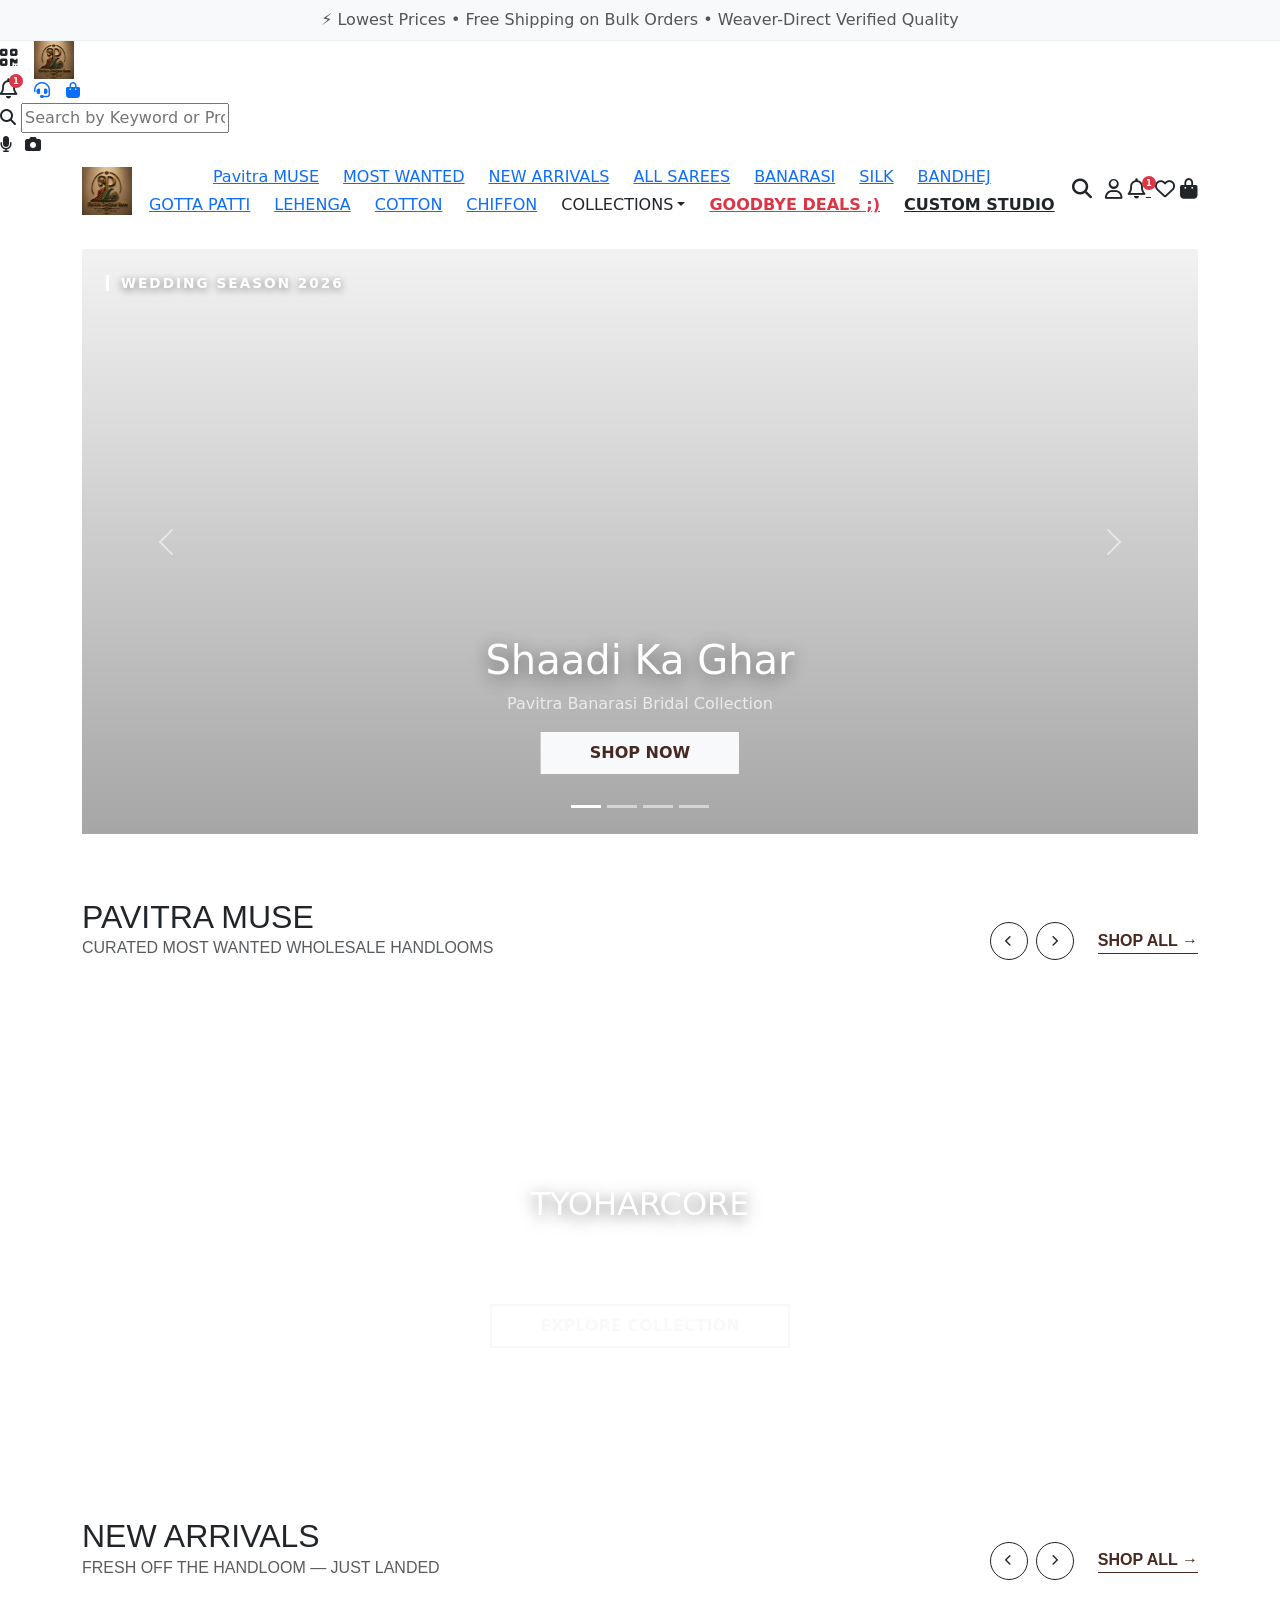
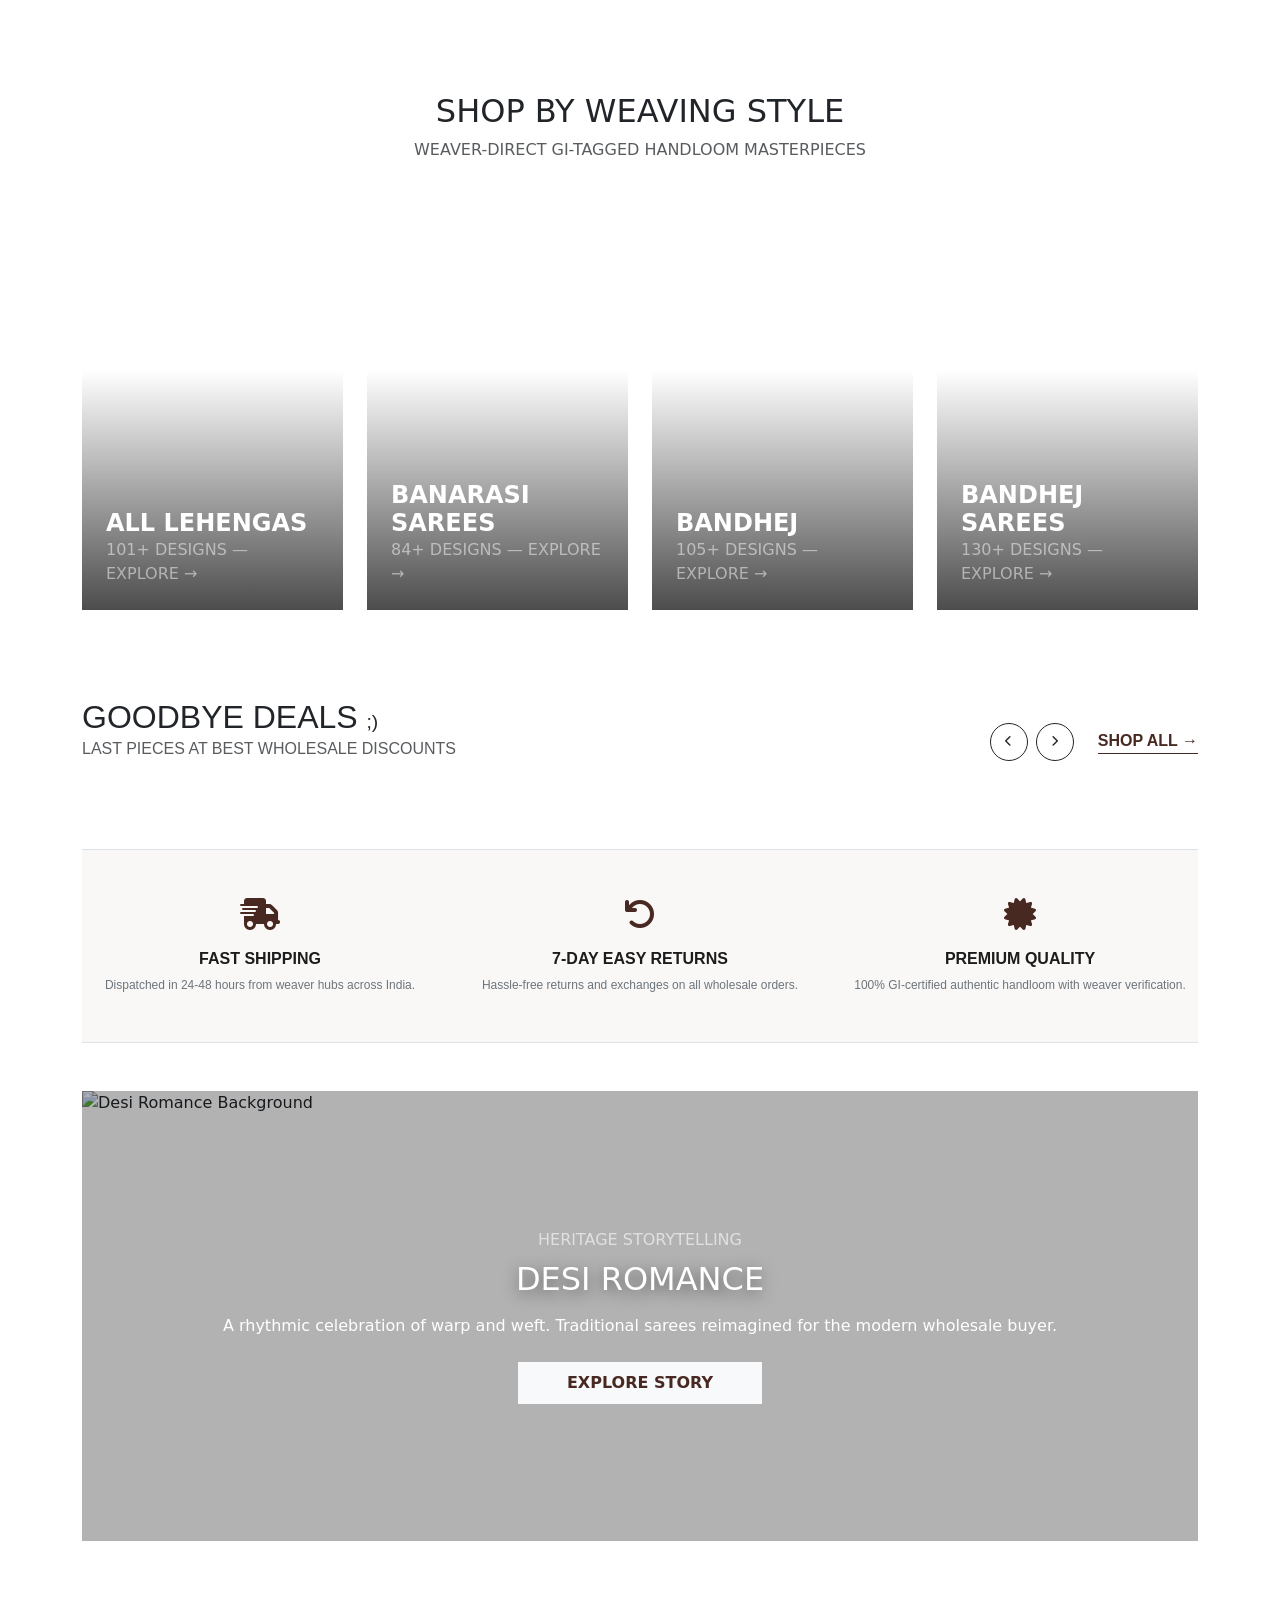
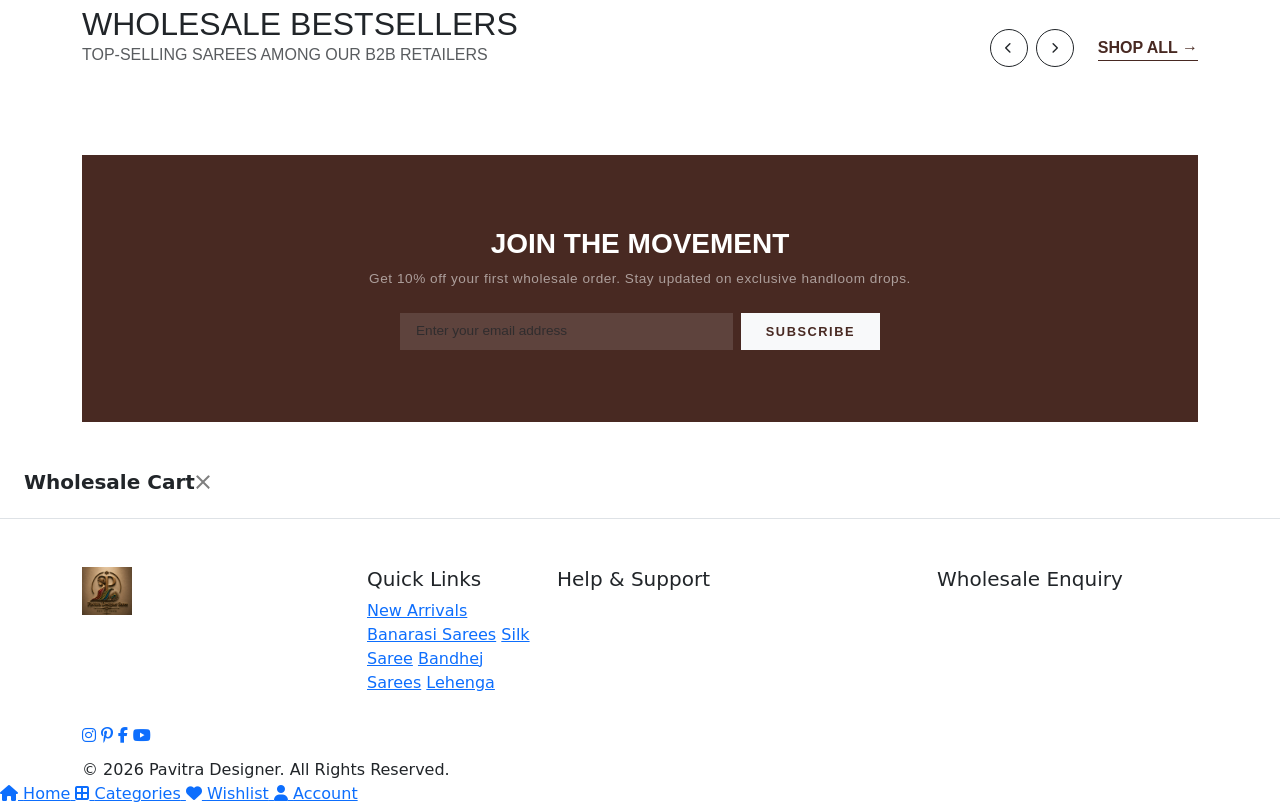
==== pavitra-app/app/src/main/assets/index.html @ 2178ed01 "Sync restored Railway storefront into public web root and APK" ====
﻿<!DOCTYPE html>
<html lang="en">
<head>
    <meta charset="UTF-8">
    <meta name="viewport" content="width=device-width, initial-scale=1.0">
    <meta name="csrf-token" content="e0e5282aa101f6cb3e08f47d769bd9d4eef743bc9e0d7e85fac5c0ce6544f88b">
    <meta name="description" content="Enterprise-grade B2B wholesale marketplace for sellers, retailers, and delivery partners.">
    <meta name="robots" content="index,follow">
    <meta name="theme-color" content="#6B1D1D">
    <link rel="canonical" href="http://pavitra-b2b-app-production.up.railway.app/">
    <meta property="og:title" content="Pavitra Designer Wholesale - Pavitra Style Shop">
    <meta property="og:description" content="Enterprise-grade B2B wholesale marketplace for sellers, retailers, and delivery partners.">
    <meta property="og:type" content="website">
    <meta property="og:site_name" content="Pavitra Designer">
    <meta property="og:url" content="http://pavitra-b2b-app-production.up.railway.app/">
    <title>Pavitra Designer Wholesale - Pavitra Style Shop</title>
    <link href="https://cdn.jsdelivr.net/npm/bootstrap@5.3.3/dist/css/bootstrap.min.css" rel="stylesheet">
    <link rel="stylesheet" href="https://cdnjs.cloudflare.com/ajax/libs/font-awesome/6.5.1/css/all.min.css">
    <link rel="preconnect" href="https://fonts.googleapis.com">
    <link rel="preconnect" href="https://fonts.gstatic.com" crossorigin>
    <link href="https://fonts.googleapis.com/css2?family=Inter:wght@300;400;500;600;700&family=Outfit:wght@400;500;600;700;800&family=Plus+Jakarta+Sans:wght@400;500;600;700;800&display=swap" rel="stylesheet">
    <link rel="stylesheet" href="assets/css/pavitra.css?v=1784531520">
    <link rel="stylesheet" href="assets/css/typography.css?v=1784531520">
    <script src="https://code.jquery.com/jquery-3.7.1.min.js"></script>
    <script src="https://checkout.razorpay.com/v1/checkout.js"></script>
    <script>
        window.__CSRF_TOKEN__ = "e0e5282aa101f6cb3e08f47d769bd9d4eef743bc9e0d7e85fac5c0ce6544f88b";
        $.ajaxSetup({
            headers: { 'X-CSRF-Token': window.__CSRF_TOKEN__ }
        });
    </script>
    <script>
        if (navigator.userAgent.indexOf('PavitraB2B-Android-APK') > -1) {
            document.documentElement.classList.add('android-apk');
        }
    </script>
    <script src="https://cdn.jsdelivr.net/npm/jsqr@1.4.0/dist/jsQR.min.js"></script>
</head>
<body>
    <div class="py-2 hide-on-mobile text-center" style="background-color: #F8F9FA; border-bottom: 1px solid #ECEFF1; color: #555;">
        ⚡ Lowest Prices • Free Shipping on Bulk Orders • Weaver-Direct Verified Quality
    </div>
    <header class="pavitra-mobile-header">
        <div class="mobile-header-top-row">
            <div class="d-flex align-items-center">
                <a class="text-dark me-3" data-bs-toggle="modal" href="#qrScannerModal" role="button" title="Scan Saree QR">
                    <i class="fa-solid fa-qrcode fs-5"></i>
                </a>
                                    <a href="/" class="pavitra-logo" style="margin-right: 10px; text-decoration: none;">
                        <img loading="lazy" src="assets/img/pavitra_logo.png" alt="Pavitra Designer Saree" style="height: 38px; width: auto; display: block;" class="pavitra-logo-img">
                    </a>
                            </div>
            <div class="mobile-header-icons d-flex align-items-center gap-3">
                <a href="javascript:void(0)" class="position-relative text-dark" title="Notifications" data-bs-toggle="modal" data-bs-target="#notificationsModal">
                    <i class="fa-regular fa-bell fs-5"></i>
                    <span class="badge bg-danger rounded-circle position-absolute p-0 style-badge" style="width: 14px; height: 14px; font-size: 0.52rem; top: -5px; right: -5px; line-height: 14px; text-align: center;">1</span>
                </a>
                <a href="/support" title="Support"><i class="fa-solid fa-headset"></i></a>
                <a href="javascript:void(0)" id="cart-trigger-btn-mobile" title="Cart">
                    <i class="fa-solid fa-bag-shopping"></i>
                    <span class="badge bg-danger rounded-circle position-absolute p-1" id="cart-count-badge-mobile" style="display: none; font-size: 0.52rem; top: -5px; right: -5px;">0</span>
                </a>
            </div>
        </div>
        <div class="pavitra-mobile-search">
            <form id="search-form-mobile" method="GET" action="/">
                <i class="fa fa-search pavitra-mobile-search-icon"></i>
                <input type="text" name="search" class="pavitra-mobile-search-input" placeholder="Search by Keyword or Product ID" value="">
                <div class="pavitra-mobile-search-right-icons">
                    <i class="fa-solid fa-microphone voice-search-btn" title="Voice Search" style="cursor:pointer;"></i>
                    <i class="fa-solid fa-camera camera-search-btn ms-2" title="Search by Image" style="cursor:pointer;"></i>
                </div>
            </form>
        </div>
    </header>
    <header class="pavitra-header py-2">
        <div class="container-xl d-flex align-items-center justify-content-between">
            <a href="/" class="pavitra-logo" style="text-decoration: none;">
                <img loading="lazy" src="assets/img/pavitra_logo.png" alt="Pavitra Designer Saree" style="height: 48px; width: auto; display: block;" class="pavitra-logo-img">
            </a>
            <div class="pavitra-desktop-menu d-flex flex-column align-items-center gap-1">
                <div class="menu-row-1 d-flex gap-4">
                    <a href="/?category=Designer+Sarees" class="pavitra-menu-link">Pavitra MUSE</a>
                    <a href="/?sort=price_high" class="pavitra-menu-link">MOST WANTED</a>
                    <a href="/?sort=newest" class="pavitra-menu-link">NEW ARRIVALS</a>
                    <a href="/?all_sarees=true" class="pavitra-menu-link">ALL SAREES</a>
                    <a href="/?category=Banarasi+Sarees" class="pavitra-menu-link">BANARASI</a>
                    <a href="/?category=Silk+Saree" class="pavitra-menu-link">SILK</a>
                    <a href="/?category=Bandhej+Sarees" class="pavitra-menu-link">BANDHEJ</a>
                </div>
                <div class="menu-row-2 d-flex gap-4">
                    <a href="/?category=Gotta+Patti+Sarees" class="pavitra-menu-link">GOTTA PATTI</a>
                    <a href="/?category=Lehenga" class="pavitra-menu-link">LEHENGA</a>
                    <a href="/?category=Cotton+Saree" class="pavitra-menu-link">COTTON</a>
                    <a href="/?category=Chiffon+Saree" class="pavitra-menu-link">CHIFFON</a>
                    <div class="dropdown d-inline-block collections-dropdown">
                        <a href="#" class="dropdown-toggle text-decoration-none text-dark pavitra-menu-link" data-bs-toggle="dropdown" aria-expanded="false">COLLECTIONS</a>
                        <ul class="dropdown-menu mt-2 rounded-0 border text-center" style="min-width: 220px; font-family: 'Plus Jakarta Sans', sans-serif; border-color: #eee !important; box-shadow: 0 10px 30px rgba(0,0,0,0.05);">
                                                            <li><a class="dropdown-item py-2 fw-semibold text-uppercase" href="/?category=All+Lehengas" style="font-size: 0.8rem; color: #482922; letter-spacing: 0.05em;">All Lehengas</a></li>
                                                                <li><a class="dropdown-item py-2 fw-semibold text-uppercase" href="/?category=Banarasi+Sarees" style="font-size: 0.8rem; color: #482922; letter-spacing: 0.05em;">Banarasi Sarees</a></li>
                                                                <li><a class="dropdown-item py-2 fw-semibold text-uppercase" href="/?category=Bandhej" style="font-size: 0.8rem; color: #482922; letter-spacing: 0.05em;">Bandhej</a></li>
                                                                <li><a class="dropdown-item py-2 fw-semibold text-uppercase" href="/?category=Bandhej+Sarees" style="font-size: 0.8rem; color: #482922; letter-spacing: 0.05em;">Bandhej Sarees</a></li>
                                                                <li><a class="dropdown-item py-2 fw-semibold text-uppercase" href="/?category=Bridal+Sarees" style="font-size: 0.8rem; color: #482922; letter-spacing: 0.05em;">Bridal Sarees</a></li>
                                                                <li><a class="dropdown-item py-2 fw-semibold text-uppercase" href="/?category=Chiffon" style="font-size: 0.8rem; color: #482922; letter-spacing: 0.05em;">Chiffon</a></li>
                                                        </ul>
                    </div>
                    <a href="/?sort=price_low" class="text-danger fw-bold pavitra-menu-link" style="color: #dc3545 !important;">GOODBYE DEALS ;)</a>
                    <a href="/customization" class="fw-bold pavitra-menu-link text-uppercase" style="color: var(--premium-gold-dark) !important; border-bottom: 1.5px dashed var(--premium-gold-dark);">Custom Studio</a>
                </div>
            </div>
            <div class="pavitra-nav-items gap-3 align-items-center">
                <a href="javascript:void(0)" class="text-dark me-2" onclick="$('#search-dropdown').toggle()"><i class="fa-solid fa-magnifying-glass fs-5"></i></a>
                                    <a href="/login" class="text-dark"><i class="fa-regular fa-user fs-5"></i></a>
                                <a href="javascript:void(0)" class="position-relative text-dark me-1" title="Notifications" data-bs-toggle="modal" data-bs-target="#notificationsModal">
                    <i class="fa-regular fa-bell fs-5"></i>
                    <span class="badge bg-danger rounded-circle position-absolute p-0" style="width: 14px; height: 14px; font-size: 0.52rem; top: -5px; right: -5px; line-height: 14px; text-align: center;">1</span>
                </a>
                <a href="/wishlist" class="text-dark" title="My Wishlist"><i class="fa-regular fa-heart fs-5"></i></a>
                <button class="bg-transparent border-0 p-0 text-dark position-relative" id="cart-trigger-btn">
                    <i class="fa-solid fa-bag-shopping fs-5"></i>
                    <span class="badge bg-danger rounded-circle position-absolute p-1" id="cart-count-badge" style="display: none; font-size: 0.52rem; top: -5px; right: -5px;">0</span>
                </button>
            </div>
        </div>
        <div class="container-xl py-2" id="search-dropdown" style="display: none; border-top: 1px solid #eee;">
            <form class="pavitra-search-form w-100 max-width-none position-relative" id="search-form" method="GET" action="/">
                <i class="fa fa-search pavitra-search-icon"></i>
                <input type="text" name="search" class="pavitra-search-input" placeholder="Search by Keyword or Product ID..." value="">
                <div class="pavitra-mobile-search-right-icons" style="position: absolute; right: 20px; top: 50%; transform: translateY(-50%); display: flex; align-items: center; gap: 12px; cursor: pointer; color: var(--premium-dark-muted); z-index: 10 !important; pointer-events: auto !important;">
                    <i class="fa-solid fa-microphone voice-search-btn" title="Voice Search"></i>
                    <i class="fa-solid fa-camera camera-search-btn" title="Search by Image"></i>
                </div>
            </form>
        </div>
    </header>
    <main>
        <div class="container-xl py-2 py-md-4">
    <div class="pavitra-category-scroll d-flex d-md-none px-3 mb-2">
        <a href="/" class="category-circle-item active">
                            <div class="category-circle-img d-flex align-items-center justify-content-center text-white fw-bold" style="font-size: 1rem; border: none; background-color: var(--pavitra-pink) !important;">All</div>
                        <div class="category-circle-title">All Sarees</div>
        </a>
                <a href="/?category=All+Lehengas" class="category-circle-item ">
            <img src="uploads/products/Banner2.png" class="category-circle-img" alt="All Lehengas" style="width: 60px; height: 60px; border-radius: 50%; object-fit: cover; border: 1px solid #ECEFF1; display: block; margin: 0 auto;">
            <div class="category-circle-title mt-1" style="font-size: 0.75rem; text-align: center; color: #333; font-weight: 600;">All</div>
        </a>
                <a href="/?category=Banarasi+Sarees" class="category-circle-item ">
            <img src="uploads/products/Banner1.png" class="category-circle-img" alt="Banarasi Sarees" style="width: 60px; height: 60px; border-radius: 50%; object-fit: cover; border: 1px solid #ECEFF1; display: block; margin: 0 auto;">
            <div class="category-circle-title mt-1" style="font-size: 0.75rem; text-align: center; color: #333; font-weight: 600;">Banarasi</div>
        </a>
                <a href="/?category=Bandhej" class="category-circle-item ">
            <img src="uploads/products/Banner3.png" class="category-circle-img" alt="Bandhej" style="width: 60px; height: 60px; border-radius: 50%; object-fit: cover; border: 1px solid #ECEFF1; display: block; margin: 0 auto;">
            <div class="category-circle-title mt-1" style="font-size: 0.75rem; text-align: center; color: #333; font-weight: 600;">Bandhej</div>
        </a>
                <a href="/?category=Bandhej+Sarees" class="category-circle-item ">
            <img src="uploads/products/Banner11.png" class="category-circle-img" alt="Bandhej Sarees" style="width: 60px; height: 60px; border-radius: 50%; object-fit: cover; border: 1px solid #ECEFF1; display: block; margin: 0 auto;">
            <div class="category-circle-title mt-1" style="font-size: 0.75rem; text-align: center; color: #333; font-weight: 600;">Bandhej</div>
        </a>
                <a href="/?category=Bridal+Sarees" class="category-circle-item ">
            <img src="/kanjeevaram_1782883481838.png" class="category-circle-img" alt="Bridal Sarees" style="width: 60px; height: 60px; border-radius: 50%; object-fit: cover; border: 1px solid #ECEFF1; display: block; margin: 0 auto;">
            <div class="category-circle-title mt-1" style="font-size: 0.75rem; text-align: center; color: #333; font-weight: 600;">Bridal</div>
        </a>
                <a href="/?category=Chiffon" class="category-circle-item ">
            <img src="/banarasi_1782883519429.png" class="category-circle-img" alt="Chiffon" style="width: 60px; height: 60px; border-radius: 50%; object-fit: cover; border: 1px solid #ECEFF1; display: block; margin: 0 auto;">
            <div class="category-circle-title mt-1" style="font-size: 0.75rem; text-align: center; color: #333; font-weight: 600;">Chiffon</div>
        </a>
                <a href="/?category=Chiffon+Sarees" class="category-circle-item ">
            <img src="/patola_1782883499288.png" class="category-circle-img" alt="Chiffon Sarees" style="width: 60px; height: 60px; border-radius: 50%; object-fit: cover; border: 1px solid #ECEFF1; display: block; margin: 0 auto;">
            <div class="category-circle-title mt-1" style="font-size: 0.75rem; text-align: center; color: #333; font-weight: 600;">Chiffon</div>
        </a>
                <a href="/?category=Chunri" class="category-circle-item ">
            <img src="/tissue_1782883588057.png" class="category-circle-img" alt="Chunri" style="width: 60px; height: 60px; border-radius: 50%; object-fit: cover; border: 1px solid #ECEFF1; display: block; margin: 0 auto;">
            <div class="category-circle-title mt-1" style="font-size: 0.75rem; text-align: center; color: #333; font-weight: 600;">Chunri</div>
        </a>
            </div>
        <div id="heroCarousel" class="carousel slide carousel-fade mb-0" data-bs-ride="carousel" data-bs-interval="5000">
        <div class="carousel-indicators">
            <button type="button" data-bs-target="#heroCarousel" data-bs-slide-to="0" class="active"></button>
            <button type="button" data-bs-target="#heroCarousel" data-bs-slide-to="1"></button>
            <button type="button" data-bs-target="#heroCarousel" data-bs-slide-to="2"></button>
            <button type="button" data-bs-target="#heroCarousel" data-bs-slide-to="3"></button>
        </div>
        <div class="carousel-inner">
            <div class="carousel-item active">
                <div class="w-100 position-relative" style="background-image: linear-gradient(rgba(0,0,0,0.05), rgba(0,0,0,0.35)), url('/saree-banner1.png'); height: 65vh; min-height: 420px; max-height: 650px; background-size: cover; background-position: center;">
                    <div class="position-absolute start-0 top-0 p-4 text-white text-uppercase d-none d-md-block" style="font-size: 0.85rem; font-weight: 700; letter-spacing: 0.15em; text-shadow: 0 2px 8px rgba(0,0,0,0.5);">
                        <span style="border-left: 3px solid #FFF; padding-left: 12px;">Wedding Season 2026</span>
                    </div>
                    <div class="position-absolute start-50 translate-middle-x text-center text-white" style="bottom: 60px; width: 90%;">
                        <h1 class="mb-2 pavitra-hero-title" style="text-shadow: 0 4px 20px rgba(0,0,0,0.6); color: #FFF !important;">Shaadi Ka Ghar</h1>
                        <p class="mb-3 pavitra-hero-subtitle" style="color: rgba(255,255,255,0.7);">Pavitra Banarasi Bridal Collection</p>
                        <a href="/?category=Banarasi+Sarees" class="btn btn-light rounded-0 px-5 py-2 text-uppercase fw-bold pavitra-hero-cta" style="color: #482922;">Shop Now</a>
                    </div>
                </div>
            </div>
            <div class="carousel-item">
                <div class="w-100 position-relative" style="background-image: linear-gradient(rgba(0,0,0,0.05), rgba(0,0,0,0.35)), url('/saree-banner3.png'); height: 65vh; min-height: 420px; max-height: 650px; background-size: cover; background-position: center;">
                    <div class="position-absolute start-0 top-0 p-4 text-white text-uppercase d-none d-md-block" style="font-size: 0.85rem; font-weight: 700; letter-spacing: 0.15em; text-shadow: 0 2px 8px rgba(0,0,0,0.5);">
                        <span style="border-left: 3px solid #FFF; padding-left: 12px;">Handloomed Zari Heritage</span>
                    </div>
                    <div class="position-absolute start-50 translate-middle-x text-center text-white" style="bottom: 60px; width: 90%;">
                        <h1 class="mb-2 pavitra-hero-title" style="text-shadow: 0 4px 20px rgba(0,0,0,0.6); color: #FFF !important;">Royal Silk</h1>
                        <p class="mb-3 pavitra-hero-subtitle" style="color: rgba(255,255,255,0.7);">Wholesale Silk Weaves</p>
                        <a href="/?category=Silk+Sarees" class="btn btn-light rounded-0 px-5 py-2 text-uppercase fw-bold pavitra-hero-cta" style="color: #482922;">Shop Now</a>
                    </div>
                </div>
            </div>
            <div class="carousel-item">
                <div class="w-100 position-relative" style="background-image: linear-gradient(rgba(0,0,0,0.05), rgba(0,0,0,0.35)), url('/saree-banner2.png'); height: 65vh; min-height: 420px; max-height: 650px; background-size: cover; background-position: center;">
                    <div class="position-absolute start-0 top-0 p-4 text-white text-uppercase d-none d-md-block" style="font-size: 0.85rem; font-weight: 700; letter-spacing: 0.15em; text-shadow: 0 2px 8px rgba(0,0,0,0.5);">
                        <span style="border-left: 3px solid #FFF; padding-left: 12px;">Double Ikat Masterpiece</span>
                    </div>
                    <div class="position-absolute start-50 translate-middle-x text-center text-white" style="bottom: 60px; width: 90%;">
                        <h1 class="mb-2 pavitra-hero-title" style="text-shadow: 0 4px 20px rgba(0,0,0,0.6); color: #FFF !important;">Bandhej & Leheriya</h1>
                        <p class="mb-3 pavitra-hero-subtitle" style="color: rgba(255,255,255,0.7);">Traditional Handloom Craft</p>
                        <a href="/?category=Bandhej+Sarees" class="btn btn-light rounded-0 px-5 py-2 text-uppercase fw-bold pavitra-hero-cta" style="color: #482922;">Shop Now</a>
                    </div>
                </div>
            </div>
            <div class="carousel-item">
                <div class="w-100 position-relative" style="background-image: linear-gradient(rgba(0,0,0,0.05), rgba(0,0,0,0.35)), url('/saree-banner4.png'); height: 65vh; min-height: 420px; max-height: 650px; background-size: cover; background-position: center;">
                    <div class="position-absolute start-0 top-0 p-4 text-white text-uppercase d-none d-md-block" style="font-size: 0.85rem; font-weight: 700; letter-spacing: 0.15em; text-shadow: 0 2px 8px rgba(0,0,0,0.5);">
                        <span style="border-left: 3px solid #FFF; padding-left: 12px;">Sheer Elegance</span>
                    </div>
                    <div class="position-absolute start-50 translate-middle-x text-center text-white" style="bottom: 60px; width: 90%;">
                        <h1 class="mb-2 pavitra-hero-title" style="text-shadow: 0 4px 20px rgba(0,0,0,0.6); color: #FFF !important;">Organza & Tissue</h1>
                        <p class="mb-3 pavitra-hero-subtitle" style="color: rgba(255,255,255,0.7);">Lightweight Premium Drapes</p>
                        <a href="/?category=Organza+Sarees" class="btn btn-light rounded-0 px-5 py-2 text-uppercase fw-bold pavitra-hero-cta" style="color: #482922;">Shop Now</a>
                    </div>
                </div>
            </div>
        </div>
        <button class="carousel-control-prev" type="button" data-bs-target="#heroCarousel" data-bs-slide="prev">
            <span class="carousel-control-prev-icon" aria-hidden="true"></span>
        </button>
        <button class="carousel-control-next" type="button" data-bs-target="#heroCarousel" data-bs-slide="next">
            <span class="carousel-control-next-icon" aria-hidden="true"></span>
        </button>
    </div>
    <div class="carousel-section-wrapper position-relative my-5 py-3" style="font-family: 'Nunito', sans-serif;">
        <div class="d-flex justify-content-between align-items-end mb-4">
            <div>
                <h2 class="text-uppercase fw-normal mb-0 pavitra-section-title">Pavitra Muse</h2>
                <p class="text-muted text-uppercase mb-0 pavitra-section-subtitle">Curated Most Wanted Wholesale Handlooms</p>
            </div>
            <div class="d-flex align-items-center gap-2">
                <div class="d-none d-md-flex gap-2">
                    <button class="btn btn-outline-dark rounded-circle pavitra-carousel-prev" style="width: 38px; height: 38px; padding: 0; display: inline-flex; align-items: center; justify-content: center; border-width: 1.5px;"><i class="fa fa-chevron-left" style="font-size: 0.7rem;"></i></button>
                    <button class="btn btn-outline-dark rounded-circle pavitra-carousel-next" style="width: 38px; height: 38px; padding: 0; display: inline-flex; align-items: center; justify-content: center; border-width: 1.5px;"><i class="fa fa-chevron-right" style="font-size: 0.7rem;"></i></button>
                </div>
                <a href="/?sort=price_high" class="text-decoration-none text-uppercase fw-bold ms-3 pavitra-section-link" style="color: #482922; border-bottom: 1px solid #482922;">Shop All →</a>
            </div>
        </div>
        <div class="pavitra-carousel-container">
                    </div>
    </div>
    <div class="w-100 my-5 pavitra-parallax-container" style="height: 45vh; min-height: 320px; max-height: 480px;">
        <div class="pavitra-parallax-bg" style="background-image: linear-gradient(rgba(0,0,0,0.35), rgba(0,0,0,0.45)), url('/shaadi-banner.png');"></div>
        <div class="w-100 h-100 d-flex flex-column align-items-center justify-content-center text-center text-white p-4" style="position: relative; z-index: 2;">
            <p class="text-uppercase mb-2 pavitra-hero-subtitle" style="color: rgba(255,255,255,0.6);">Wholesale Wedding Collection</p>
            <h2 class="text-uppercase mb-3 pavitra-hero-title" style="text-shadow: 0 4px 15px rgba(0,0,0,0.5); color: #FFF !important;">Tyoharcore</h2>
            <p class="mb-4" style="font-size: 0.85rem; color: rgba(255,255,255,0.7); max-width: 500px;">Festive silks handpicked for the bridal season. Bulk orders with exclusive wholesale margins.</p>
            <a href="/?category=Bridal+Sarees" class="btn btn-outline-light rounded-0 px-5 py-2 text-uppercase fw-bold pavitra-hero-cta" style="border-width: 2px;">Explore Collection</a>
        </div>
    </div>
    <div class="carousel-section-wrapper position-relative my-5 py-3" style="font-family: 'Nunito', sans-serif;">
        <div class="d-flex justify-content-between align-items-end mb-4">
            <div>
                <h2 class="text-uppercase fw-normal mb-0 pavitra-section-title">New Arrivals</h2>
                <p class="text-muted text-uppercase mb-0 pavitra-section-subtitle">Fresh Off the Handloom — Just Landed</p>
            </div>
            <div class="d-flex align-items-center gap-2">
                <div class="d-none d-md-flex gap-2">
                    <button class="btn btn-outline-dark rounded-circle pavitra-carousel-prev" style="width: 38px; height: 38px; padding: 0; display: inline-flex; align-items: center; justify-content: center; border-width: 1.5px;"><i class="fa fa-chevron-left" style="font-size: 0.7rem;"></i></button>
                    <button class="btn btn-outline-dark rounded-circle pavitra-carousel-next" style="width: 38px; height: 38px; padding: 0; display: inline-flex; align-items: center; justify-content: center; border-width: 1.5px;"><i class="fa fa-chevron-right" style="font-size: 0.7rem;"></i></button>
                </div>
                <a href="/?all_sarees=true" class="text-decoration-none text-uppercase fw-bold ms-3 pavitra-section-link" style="color: #482922; border-bottom: 1px solid #482922;">Shop All →</a>
            </div>
        </div>
        <div class="pavitra-carousel-container">
                    </div>
    </div>
    <div class="my-5 py-4" id="home-categories-grid">
        <div class="text-center mb-5">
            <h2 class="text-uppercase fw-normal pavitra-section-title">Shop by Weaving Style</h2>
            <p class="text-muted text-uppercase mb-0 pavitra-section-subtitle">Weaver-Direct GI-Tagged Handloom Masterpieces</p>
        </div>
        <div class="row g-3 g-md-4 justify-content-center">
                        <div class="col-6 col-md-3">
                <a href="/?category=All+Lehengas" class="pavitra-cat-block position-relative d-block overflow-hidden" style="height: 400px; text-decoration: none;">
                    <div class="pavitra-cat-img w-100 h-100" style="background-image: url('/kanjeevaram.png'); background-size: cover; background-position: center; transition: transform 0.6s cubic-bezier(0.16, 1, 0.3, 1);"></div>
                    <div class="pavitra-cat-overlay position-absolute d-flex flex-column justify-content-end p-4 text-white" style="background: linear-gradient(transparent 40%, rgba(0,0,0,0.7)); top: 0; left: 0; right: 0; bottom: 0;">
                        <h4 class="fw-bold text-uppercase mb-0 pavitra-section-title" style="color: #FFF !important;">All Lehengas</h4>
                        <span class="text-white-50 text-uppercase pavitra-section-subtitle" style="color: rgba(255,255,255,0.5) !important;">101+ designs — Explore →</span>
                    </div>
                </a>
            </div>
                        <div class="col-6 col-md-3">
                <a href="/?category=Banarasi+Sarees" class="pavitra-cat-block position-relative d-block overflow-hidden" style="height: 400px; text-decoration: none;">
                    <div class="pavitra-cat-img w-100 h-100" style="background-image: url('/banarasi.png'); background-size: cover; background-position: center; transition: transform 0.6s cubic-bezier(0.16, 1, 0.3, 1);"></div>
                    <div class="pavitra-cat-overlay position-absolute d-flex flex-column justify-content-end p-4 text-white" style="background: linear-gradient(transparent 40%, rgba(0,0,0,0.7)); top: 0; left: 0; right: 0; bottom: 0;">
                        <h4 class="fw-bold text-uppercase mb-0 pavitra-section-title" style="color: #FFF !important;">Banarasi Sarees</h4>
                        <span class="text-white-50 text-uppercase pavitra-section-subtitle" style="color: rgba(255,255,255,0.5) !important;">84+ designs — Explore →</span>
                    </div>
                </a>
            </div>
                        <div class="col-6 col-md-3">
                <a href="/?category=Bandhej" class="pavitra-cat-block position-relative d-block overflow-hidden" style="height: 400px; text-decoration: none;">
                    <div class="pavitra-cat-img w-100 h-100" style="background-image: url('/patola.png'); background-size: cover; background-position: center; transition: transform 0.6s cubic-bezier(0.16, 1, 0.3, 1);"></div>
                    <div class="pavitra-cat-overlay position-absolute d-flex flex-column justify-content-end p-4 text-white" style="background: linear-gradient(transparent 40%, rgba(0,0,0,0.7)); top: 0; left: 0; right: 0; bottom: 0;">
                        <h4 class="fw-bold text-uppercase mb-0 pavitra-section-title" style="color: #FFF !important;">Bandhej</h4>
                        <span class="text-white-50 text-uppercase pavitra-section-subtitle" style="color: rgba(255,255,255,0.5) !important;">105+ designs — Explore →</span>
                    </div>
                </a>
            </div>
                        <div class="col-6 col-md-3">
                <a href="/?category=Bandhej+Sarees" class="pavitra-cat-block position-relative d-block overflow-hidden" style="height: 400px; text-decoration: none;">
                    <div class="pavitra-cat-img w-100 h-100" style="background-image: url('/tissue.png'); background-size: cover; background-position: center; transition: transform 0.6s cubic-bezier(0.16, 1, 0.3, 1);"></div>
                    <div class="pavitra-cat-overlay position-absolute d-flex flex-column justify-content-end p-4 text-white" style="background: linear-gradient(transparent 40%, rgba(0,0,0,0.7)); top: 0; left: 0; right: 0; bottom: 0;">
                        <h4 class="fw-bold text-uppercase mb-0 pavitra-section-title" style="color: #FFF !important;">Bandhej Sarees</h4>
                        <span class="text-white-50 text-uppercase pavitra-section-subtitle" style="color: rgba(255,255,255,0.5) !important;">130+ designs — Explore →</span>
                    </div>
                </a>
            </div>
                    </div>
    </div>
    <div class="carousel-section-wrapper position-relative my-5 py-3" style="font-family: 'Nunito', sans-serif;">
        <div class="d-flex justify-content-between align-items-end mb-4">
            <div>
                <h2 class="text-uppercase fw-normal mb-0 pavitra-section-title">Goodbye Deals <span style="font-size: 1.2rem;">;)</span></h2>
                <p class="text-muted text-uppercase mb-0 pavitra-section-subtitle">Last Pieces at Best Wholesale Discounts</p>
            </div>
            <div class="d-flex align-items-center gap-2">
                <div class="d-none d-md-flex gap-2">
                    <button class="btn btn-outline-dark rounded-circle pavitra-carousel-prev" style="width: 38px; height: 38px; padding: 0; display: inline-flex; align-items: center; justify-content: center; border-width: 1.5px;"><i class="fa fa-chevron-left" style="font-size: 0.7rem;"></i></button>
                    <button class="btn btn-outline-dark rounded-circle pavitra-carousel-next" style="width: 38px; height: 38px; padding: 0; display: inline-flex; align-items: center; justify-content: center; border-width: 1.5px;"><i class="fa fa-chevron-right" style="font-size: 0.7rem;"></i></button>
                </div>
                <a href="/?sort=price_low" class="text-decoration-none text-uppercase fw-bold ms-3 pavitra-section-link" style="color: #482922; border-bottom: 1px solid #482922;">Shop All →</a>
            </div>
        </div>
        <div class="pavitra-carousel-container">
                    </div>
    </div>
    <div class="my-5 py-5 border-top border-bottom" style="background-color: #FAF8F6; font-family: 'Nunito', sans-serif;">
        <div class="row g-4 text-center">
            <div class="col-4">
                <div class="mb-3"><i class="fa-solid fa-truck-fast" style="font-size: 2rem; color: #482922;"></i></div>
                <h6 class="fw-bold text-uppercase pavitra-section-subtitle" style="color: #1c1c1c;">Fast Shipping</h6>
                <p class="text-secondary mb-0 px-2" style="font-size: 0.75rem;">Dispatched in 24-48 hours from weaver hubs across India.</p>
            </div>
            <div class="col-4">
                <div class="mb-3"><i class="fa-solid fa-arrow-rotate-left" style="font-size: 2rem; color: #482922;"></i></div>
                <h6 class="fw-bold text-uppercase pavitra-section-subtitle" style="color: #1c1c1c;">7-Day Easy Returns</h6>
                <p class="text-secondary mb-0 px-2" style="font-size: 0.75rem;">Hassle-free returns and exchanges on all wholesale orders.</p>
            </div>
            <div class="col-4">
                <div class="mb-3"><i class="fa-solid fa-certificate" style="font-size: 2rem; color: #482922;"></i></div>
                <h6 class="fw-bold text-uppercase pavitra-section-subtitle" style="color: #1c1c1c;">Premium Quality</h6>
                <p class="text-secondary mb-0 px-2" style="font-size: 0.75rem;">100% GI-certified authentic handloom with weaver verification.</p>
            </div>
        </div>
    </div>
    <div class="my-5">
        <section class="pavitra-video-banner position-relative overflow-hidden w-100" style="min-height: 450px;">
            <img src="/uploads/products/desi-romance-bg.jpg" class="position-absolute top-0 start-0 w-100 h-100" style="object-fit: cover;" alt="Desi Romance Background">
            <div class="pavitra-video-overlay" style="background: rgba(0,0,0,0.3); position: absolute; inset: 0;"></div>
            <div class="pavitra-video-content position-absolute d-flex flex-column justify-content-center align-items-center text-center text-white p-4" style="inset: 0; z-index: 2;">
                <p class="text-uppercase mb-2 pavitra-hero-subtitle" style="color: rgba(255,255,255,0.6);">Heritage Storytelling</p>
                <h2 class="text-uppercase mb-3 pavitra-hero-title" style="text-shadow: 0 4px 15px rgba(0,0,0,0.5); color: #FFF !important;">Desi Romance</h2>
                <p class="mb-4 pavitra-video-copy">A rhythmic celebration of warp and weft. Traditional sarees reimagined for the modern wholesale buyer.</p>
                <a href="/?category=Organza+Sarees" class="btn btn-light rounded-0 px-5 py-2 text-uppercase fw-bold pavitra-hero-cta" style="color: #482922;">Explore Story</a>
            </div>
        </section>
    </div>
    <div class="carousel-section-wrapper position-relative my-5 py-3" style="font-family: 'Nunito', sans-serif;">
        <div class="d-flex justify-content-between align-items-end mb-4">
            <div>
                <h2 class="text-uppercase fw-normal mb-0 pavitra-section-title">Wholesale Bestsellers</h2>
                <p class="text-muted text-uppercase mb-0 pavitra-section-subtitle">Top-Selling Sarees Among Our B2B Retailers</p>
            </div>
            <div class="d-flex align-items-center gap-2">
                <div class="d-none d-md-flex gap-2">
                    <button class="btn btn-outline-dark rounded-circle pavitra-carousel-prev" style="width: 38px; height: 38px; padding: 0; display: inline-flex; align-items: center; justify-content: center; border-width: 1.5px;"><i class="fa fa-chevron-left" style="font-size: 0.7rem;"></i></button>
                    <button class="btn btn-outline-dark rounded-circle pavitra-carousel-next" style="width: 38px; height: 38px; padding: 0; display: inline-flex; align-items: center; justify-content: center; border-width: 1.5px;"><i class="fa fa-chevron-right" style="font-size: 0.7rem;"></i></button>
                </div>
                <a href="/?all_sarees=true" class="text-decoration-none text-uppercase fw-bold ms-3 pavitra-section-link" style="color: #482922; border-bottom: 1px solid #482922;">Shop All →</a>
            </div>
        </div>
        <div class="pavitra-carousel-container">
                    </div>
    </div>
    <div class="w-100 py-5 mt-5" style="background-color: #482922; font-family: 'Nunito', sans-serif;">
        <div class="container text-center py-4">
            <h3 class="text-uppercase fw-bold mb-2 pavitra-section-title" style="color: #FFF !important;">Join the Movement</h3>
            <p class="mb-4" style="font-size: 0.85rem; letter-spacing: 0.04em; color: rgba(255,255,255,0.55);">Get 10% off your first wholesale order. Stay updated on exclusive handloom drops.</p>
            <form class="d-flex justify-content-center gap-2 mx-auto" style="max-width: 480px;" onsubmit="event.preventDefault(); showToast('Subscribed successfully! 🎉'); $(this).find('input').val('');">
                <input type="email" class="form-control rounded-0 border-0 py-2 px-3 pavitra-newsletter-input" placeholder="Enter your email address" required style="font-size: 0.85rem; background: rgba(255,255,255,0.12); color: #FFF !important;">
                <button type="submit" class="btn btn-light rounded-0 px-4 text-uppercase fw-bold" style="font-size: 0.8rem; letter-spacing: 0.12em; color: #482922; white-space: nowrap;">Subscribe</button>
            </form>
        </div>
    </div>
    </div>
<script>
$(document).ready(function() {
    $('.pavitra-carousel-prev').on('click', function() {
        const c = $(this).closest('.carousel-section-wrapper').find('.pavitra-carousel-container');
        c.animate({ scrollLeft: c.scrollLeft() - 320 }, 300);
    });
    $('.pavitra-carousel-next').on('click', function() {
        const c = $(this).closest('.carousel-section-wrapper').find('.pavitra-carousel-container');
        c.animate({ scrollLeft: c.scrollLeft() + 320 }, 300);
    });
    $('#sort-selector').on('change', function() {
        const val = $(this).val();
        const u = new URLSearchParams(window.location.search);
        val ? u.set('sort', val) : u.delete('sort');
        window.location.search = u.toString();
    });
    $(document).on('click', '.product-card-trigger', function(e) {
        if ($(e.target).closest('.wishlist-heart-btn, .pavitra-quick-add-btn').length > 0) return;
        const productId = $(this).attr('data-id');
        if (productId) {
            window.location.href = '/product/' + productId;
        }
    });
    $(document).on('click', '.pavitra-quick-add-btn', function(e) {
        e.stopPropagation();
        const btn = $(this);
        const variantId = btn.attr('data-variant-id');
        btn.prop('disabled', true).html('<i class="fa fa-spinner fa-spin"></i>');
        $.ajax({
            url: '/cart/add',
            method: 'POST',
            contentType: 'application/json',
            data: JSON.stringify({ variant_id: variantId, quantity: 1 }),
            dataType: 'json',
            success: function() {
                btn.prop('disabled', false).html('+ Quick Add');
                showToast('Product added to bag successfully! 🛍️');
                if (typeof window.updateCartCount === 'function') {
                    window.updateCartCount();
                } else {
                    location.reload();
                }
            },
            error: function(xhr) {
                btn.prop('disabled', false).html('+ Quick Add');
                window.showToast(xhr.responseJSON ? xhr.responseJSON.error : 'Failed to add to bag');
            }
        });
    });
    $('#refinement-filters-btn').on('click', function() { $('#filtersModal').modal('show'); });
    const u = new URLSearchParams(window.location.search);
    if (u.has('category') || u.has('sort') || u.has('search') || u.has('min_price') || u.has('all_sarees')) {
        setTimeout(function() {
            const t = $('#product-feed-section');
            if (t.length) { $('html, body').animate({ scrollTop: t.offset().top - 120 }, 600); }
        }, 200);
    }
    if ('IntersectionObserver' in window) {
        const sectionObserver = new IntersectionObserver((entries) => {
            entries.forEach(entry => {
                if (entry.isIntersecting) {
                    entry.target.classList.add('in-view');
                    sectionObserver.unobserve(entry.target);
                }
            });
        }, { threshold: 0.1, rootMargin: '0px 0px -50px 0px' });
        document.querySelectorAll('.carousel-section-wrapper, #home-categories-grid, .pavitra-footer').forEach(el => {
            el.classList.add('pavitra-anim-section');
            sectionObserver.observe(el);
        });
        const cardObserver = new IntersectionObserver((entries) => {
            entries.forEach(entry => {
                if (entry.isIntersecting) {
                    $(entry.target).addClass('visible');
                    cardObserver.unobserve(entry.target);
                }
            });
        }, { threshold: 0.05 });
        document.querySelectorAll('.pavitra-product-card.minimal').forEach(el => cardObserver.observe(el));
        const tileObserver = new IntersectionObserver((entries) => {
            entries.forEach((entry, i) => {
                if (entry.isIntersecting) {
                    setTimeout(() => {
                        entry.target.style.opacity = '1';
                        entry.target.style.transform = 'translateY(0)';
                    }, i * 120);
                    tileObserver.unobserve(entry.target);
                }
            });
        }, { threshold: 0.15 });
        document.querySelectorAll('.pavitra-cat-block').forEach(el => {
            el.style.opacity = '0';
            el.style.transform = 'translateY(30px)';
            el.style.transition = 'opacity 0.7s cubic-bezier(0.16, 1, 0.3, 1), transform 0.7s cubic-bezier(0.16, 1, 0.3, 1)';
            tileObserver.observe(el);
        });
    }
    const heroCarousel = document.getElementById('heroCarousel');
    if (heroCarousel) {
        heroCarousel.addEventListener('mouseenter', () => {
            bootstrap.Carousel.getInstance(heroCarousel)?.pause();
        });
        heroCarousel.addEventListener('mouseleave', () => {
            bootstrap.Carousel.getInstance(heroCarousel)?.cycle();
        });
    }
    document.querySelectorAll('.pavitra-carousel-container').forEach(container => {
        let isDown = false, startX, scrollLeft;
        container.addEventListener('mousedown', (e) => {
            isDown = true; container.style.cursor = 'grabbing';
            startX = e.pageX - container.offsetLeft;
            scrollLeft = container.scrollLeft;
        });
        container.addEventListener('mouseleave', () => { isDown = false; container.style.cursor = 'grab'; });
        container.addEventListener('mouseup', () => { isDown = false; container.style.cursor = 'grab'; });
        container.addEventListener('mousemove', (e) => {
            if (!isDown) return;
            e.preventDefault();
            const x = e.pageX - container.offsetLeft;
            container.scrollLeft = scrollLeft - (x - startX) * 1.5;
        });
    });
});
</script>
<div class="modal fade" id="filtersModal" tabindex="-1" aria-hidden="true">
    <div class="modal-dialog modal-dialog-centered modal-dialog-scrollable" style="max-width: 550px;">
        <div class="modal-content border-0 shadow-lg" style="border-radius: 16px; background-color: #FFFDF8;">
            <div class="modal-header border-0 pb-2" style="background-color: var(--premium-light-bg); border-top-left-radius: 16px; border-top-right-radius: 16px; padding: 1.25rem;">
                <h5 class="modal-title fw-bold" style="font-family: var(--font-headings); color: var(--pavitra-pink);"><i class="fa-solid fa-sliders me-2" style="color: var(--premium-gold);"></i>Refine Sarees</h5>
                <button type="button" class="btn-close" data-bs-dismiss="modal"></button>
            </div>
            <div class="modal-body p-0">
                <form method="GET" action="/" id="saree-filters-form">
                                        <div class="filter-split-container">
                        <div class="filter-sidebar-menu">
                            <button type="button" class="filter-tab-btn active" data-target="pane-fabric">Fabric</button>
                            <button type="button" class="filter-tab-btn" data-target="pane-color">Color</button>
                            <button type="button" class="filter-tab-btn" data-target="pane-occasion">Occasion</button>
                            <button type="button" class="filter-tab-btn" data-target="pane-price">Price</button>
                            <button type="button" class="filter-tab-btn" data-target="pane-pattern">Pattern</button>
                            <button type="button" class="filter-tab-btn" data-target="pane-style">Weaving</button>
                            <button type="button" class="filter-tab-btn" data-target="pane-blouse">Blouse</button>
                            <button type="button" class="filter-tab-btn" data-target="pane-dimensions">Size</button>
                            <button type="button" class="filter-tab-btn" data-target="pane-ratings">Ratings</button>
                            <button type="button" class="filter-tab-btn" data-target="pane-brand">Brand</button>
                            <button type="button" class="filter-tab-btn" data-target="pane-care">Care</button>
                            <button type="button" class="filter-tab-btn" data-target="pane-delivery">Delivery</button>
                            <button type="button" class="filter-tab-btn" data-target="pane-deals">Deals</button>
                            <button type="button" class="filter-tab-btn" data-target="pane-green">Green</button>
                        </div>
                        <div class="filter-content-panel">
                            <div class="filter-pane-group active" id="pane-fabric">
                                <h6 class="fw-bold mb-3 text-uppercase" style="font-size:0.7rem; color:var(--pavitra-pink); letter-spacing:0.05em;">Fabric / Material</h6>
                                <div class="d-flex flex-column gap-2">
                                                                            <label class="d-flex align-items-center gap-2 mb-0" style="font-size:0.8rem; cursor:pointer;">
                                            <input type="checkbox" name="filter_fabric[]" value="Pure Silk"> Pure Silk                                        </label>
                                                                            <label class="d-flex align-items-center gap-2 mb-0" style="font-size:0.8rem; cursor:pointer;">
                                            <input type="checkbox" name="filter_fabric[]" value="Soft Silk"> Soft Silk                                        </label>
                                                                            <label class="d-flex align-items-center gap-2 mb-0" style="font-size:0.8rem; cursor:pointer;">
                                            <input type="checkbox" name="filter_fabric[]" value="Organza"> Organza                                        </label>
                                                                            <label class="d-flex align-items-center gap-2 mb-0" style="font-size:0.8rem; cursor:pointer;">
                                            <input type="checkbox" name="filter_fabric[]" value="Georgette"> Georgette                                        </label>
                                                                            <label class="d-flex align-items-center gap-2 mb-0" style="font-size:0.8rem; cursor:pointer;">
                                            <input type="checkbox" name="filter_fabric[]" value="Chiffon"> Chiffon                                        </label>
                                                                            <label class="d-flex align-items-center gap-2 mb-0" style="font-size:0.8rem; cursor:pointer;">
                                            <input type="checkbox" name="filter_fabric[]" value="Cotton"> Cotton                                        </label>
                                                                            <label class="d-flex align-items-center gap-2 mb-0" style="font-size:0.8rem; cursor:pointer;">
                                            <input type="checkbox" name="filter_fabric[]" value="Tissue"> Tissue                                        </label>
                                                                            <label class="d-flex align-items-center gap-2 mb-0" style="font-size:0.8rem; cursor:pointer;">
                                            <input type="checkbox" name="filter_fabric[]" value="Linen"> Linen                                        </label>
                                                                    </div>
                              </div>
                            <div class="filter-pane-group" id="pane-occasion">
                                <h6 class="fw-bold mb-3 text-uppercase" style="font-size:0.7rem; color:var(--pavitra-pink); letter-spacing:0.05em;">Occasion & Usage</h6>
                                <div class="d-flex flex-column gap-2">
                                                                            <label class="d-flex align-items-center gap-2 mb-0" style="font-size:0.8rem; cursor:pointer;">
                                            <input type="checkbox" name="filter_occasion[]" value="Wedding Wear"> Wedding Wear                                        </label>
                                                                            <label class="d-flex align-items-center gap-2 mb-0" style="font-size:0.8rem; cursor:pointer;">
                                            <input type="checkbox" name="filter_occasion[]" value="Party Wear"> Party Wear                                        </label>
                                                                            <label class="d-flex align-items-center gap-2 mb-0" style="font-size:0.8rem; cursor:pointer;">
                                            <input type="checkbox" name="filter_occasion[]" value="Festival Wear"> Festival Wear                                        </label>
                                                                            <label class="d-flex align-items-center gap-2 mb-0" style="font-size:0.8rem; cursor:pointer;">
                                            <input type="checkbox" name="filter_occasion[]" value="Office Wear"> Office Wear                                        </label>
                                                                            <label class="d-flex align-items-center gap-2 mb-0" style="font-size:0.8rem; cursor:pointer;">
                                            <input type="checkbox" name="filter_occasion[]" value="Daily Wear"> Daily Wear                                        </label>
                                                                            <label class="d-flex align-items-center gap-2 mb-0" style="font-size:0.8rem; cursor:pointer;">
                                            <input type="checkbox" name="filter_occasion[]" value="Reception Collection"> Reception Collection                                        </label>
                                                                            <label class="d-flex align-items-center gap-2 mb-0" style="font-size:0.8rem; cursor:pointer;">
                                            <input type="checkbox" name="filter_occasion[]" value="Haldi Collection"> Haldi Collection                                        </label>
                                                                            <label class="d-flex align-items-center gap-2 mb-0" style="font-size:0.8rem; cursor:pointer;">
                                            <input type="checkbox" name="filter_occasion[]" value="Mehendi Collection"> Mehendi Collection                                        </label>
                                                                            <label class="d-flex align-items-center gap-2 mb-0" style="font-size:0.8rem; cursor:pointer;">
                                            <input type="checkbox" name="filter_occasion[]" value="Sangeet Collection"> Sangeet Collection                                        </label>
                                                                    </div>
                            </div>
                            <div class="filter-pane-group" id="pane-price">
                                <h6 class="fw-bold mb-3 text-uppercase" style="font-size:0.7rem; color:var(--pavitra-pink); letter-spacing:0.05em;">Wholesale Price (₹)</h6>
                                <div class="row g-2 mb-3">
                                    <div class="col-6">
                                        <input type="number" name="min_price" class="form-control form-control-sm rounded-0" placeholder="Min" value="">
                                    </div>
                                    <div class="col-6">
                                        <input type="number" name="max_price" class="form-control form-control-sm rounded-0" placeholder="Max" value="">
                                    </div>
                                </div>
                                <div class="d-flex flex-column gap-2 border-top pt-2">
                                    <label class="small text-muted" style="font-size:0.65rem; font-weight:700;">Price Brackets</label>
                                    <label class="d-flex align-items-center gap-2 mb-0" style="font-size: 0.8rem; cursor:pointer;">
                                        <input type="radio" name="price_bracket" value="under_1000" onchange="document.getElementsByName('min_price')[0].value=''; document.getElementsByName('max_price')[0].value='1000';"> Under ₹1,000
                                    </label>
                                    <label class="d-flex align-items-center gap-2 mb-0" style="font-size: 0.8rem; cursor:pointer;">
                                        <input type="radio" name="price_bracket" value="1000_5000" onchange="document.getElementsByName('min_price')[0].value='1000'; document.getElementsByName('max_price')[0].value='5000';"> ₹1,000 – ₹5,000
                                    </label>
                                    <label class="d-flex align-items-center gap-2 mb-0" style="font-size: 0.8rem; cursor:pointer;">
                                        <input type="radio" name="price_bracket" value="5001_10000" onchange="document.getElementsByName('min_price')[0].value='5001'; document.getElementsByName('max_price')[0].value='10000';"> ₹5,001 – ₹10,000
                                    </label>
                                    <label class="d-flex align-items-center gap-2 mb-0" style="font-size: 0.8rem; cursor:pointer;">
                                        <input type="radio" name="price_bracket" value="above_10000" onchange="document.getElementsByName('min_price')[0].value='10001'; document.getElementsByName('max_price')[0].value='';"> ₹10,000+
                                    </label>
                                </div>
                            </div>
                            <div class="filter-pane-group" id="pane-pattern">
                                <h6 class="fw-bold mb-3 text-uppercase" style="font-size:0.7rem; color:var(--pavitra-pink); letter-spacing:0.05em;">Pattern / Design</h6>
                                <div class="d-flex flex-column gap-2">
                                                                            <label class="d-flex align-items-center gap-2 mb-0" style="font-size:0.8rem; cursor:pointer;">
                                            <input type="checkbox" name="filter_pattern[]" value="Plain / Solid"> Plain / Solid                                        </label>
                                                                            <label class="d-flex align-items-center gap-2 mb-0" style="font-size:0.8rem; cursor:pointer;">
                                            <input type="checkbox" name="filter_pattern[]" value="Printed (Floral/Motifs)"> Printed (Floral/Motifs)                                        </label>
                                                                            <label class="d-flex align-items-center gap-2 mb-0" style="font-size:0.8rem; cursor:pointer;">
                                            <input type="checkbox" name="filter_pattern[]" value="Embroidered / Zari / Sequined"> Embroidered / Zari / Sequined                                        </label>
                                                                            <label class="d-flex align-items-center gap-2 mb-0" style="font-size:0.8rem; cursor:pointer;">
                                            <input type="checkbox" name="filter_pattern[]" value="Patchwork / Appliqué"> Patchwork / Appliqué                                        </label>
                                                                            <label class="d-flex align-items-center gap-2 mb-0" style="font-size:0.8rem; cursor:pointer;">
                                            <input type="checkbox" name="filter_pattern[]" value="Block Print / Handloom"> Block Print / Handloom                                        </label>
                                                                    </div>
                            </div>
                            <div class="filter-pane-group" id="pane-style">
                                <h6 class="fw-bold mb-3 text-uppercase" style="font-size:0.7rem; color:var(--pavitra-pink); letter-spacing:0.05em;">Weaving Styles</h6>
                                <div class="d-flex flex-column gap-2">
                                                                            <label class="d-flex align-items-center gap-2 mb-0" style="font-size:0.8rem; cursor:pointer;">
                                            <input type="checkbox" name="filter_regional[]" value="All Lehengas" > All Lehengas                                        </label>
                                                                            <label class="d-flex align-items-center gap-2 mb-0" style="font-size:0.8rem; cursor:pointer;">
                                            <input type="checkbox" name="filter_regional[]" value="Banarasi Sarees" > Banarasi Sarees                                        </label>
                                                                            <label class="d-flex align-items-center gap-2 mb-0" style="font-size:0.8rem; cursor:pointer;">
                                            <input type="checkbox" name="filter_regional[]" value="Bandhej" > Bandhej                                        </label>
                                                                            <label class="d-flex align-items-center gap-2 mb-0" style="font-size:0.8rem; cursor:pointer;">
                                            <input type="checkbox" name="filter_regional[]" value="Bandhej Sarees" > Bandhej Sarees                                        </label>
                                                                            <label class="d-flex align-items-center gap-2 mb-0" style="font-size:0.8rem; cursor:pointer;">
                                            <input type="checkbox" name="filter_regional[]" value="Bridal Sarees" > Bridal Sarees                                        </label>
                                                                            <label class="d-flex align-items-center gap-2 mb-0" style="font-size:0.8rem; cursor:pointer;">
                                            <input type="checkbox" name="filter_regional[]" value="Chiffon" > Chiffon                                        </label>
                                                                            <label class="d-flex align-items-center gap-2 mb-0" style="font-size:0.8rem; cursor:pointer;">
                                            <input type="checkbox" name="filter_regional[]" value="Chiffon Sarees" > Chiffon Sarees                                        </label>
                                                                            <label class="d-flex align-items-center gap-2 mb-0" style="font-size:0.8rem; cursor:pointer;">
                                            <input type="checkbox" name="filter_regional[]" value="Chunri" > Chunri                                        </label>
                                                                            <label class="d-flex align-items-center gap-2 mb-0" style="font-size:0.8rem; cursor:pointer;">
                                            <input type="checkbox" name="filter_regional[]" value="Chunri Sarees" > Chunri Sarees                                        </label>
                                                                            <label class="d-flex align-items-center gap-2 mb-0" style="font-size:0.8rem; cursor:pointer;">
                                            <input type="checkbox" name="filter_regional[]" value="Cotton" > Cotton                                        </label>
                                                                            <label class="d-flex align-items-center gap-2 mb-0" style="font-size:0.8rem; cursor:pointer;">
                                            <input type="checkbox" name="filter_regional[]" value="Cotton Sarees" > Cotton Sarees                                        </label>
                                                                            <label class="d-flex align-items-center gap-2 mb-0" style="font-size:0.8rem; cursor:pointer;">
                                            <input type="checkbox" name="filter_regional[]" value="Daily Wear" > Daily Wear                                        </label>
                                                                            <label class="d-flex align-items-center gap-2 mb-0" style="font-size:0.8rem; cursor:pointer;">
                                            <input type="checkbox" name="filter_regional[]" value="Designer Sarees" > Designer Sarees                                        </label>
                                                                            <label class="d-flex align-items-center gap-2 mb-0" style="font-size:0.8rem; cursor:pointer;">
                                            <input type="checkbox" name="filter_regional[]" value="Festival Wear" > Festival Wear                                        </label>
                                                                            <label class="d-flex align-items-center gap-2 mb-0" style="font-size:0.8rem; cursor:pointer;">
                                            <input type="checkbox" name="filter_regional[]" value="Georgette" > Georgette                                        </label>
                                                                            <label class="d-flex align-items-center gap-2 mb-0" style="font-size:0.8rem; cursor:pointer;">
                                            <input type="checkbox" name="filter_regional[]" value="Georgette Sarees" > Georgette Sarees                                        </label>
                                                                            <label class="d-flex align-items-center gap-2 mb-0" style="font-size:0.8rem; cursor:pointer;">
                                            <input type="checkbox" name="filter_regional[]" value="Gota Patti Sarees" > Gota Patti Sarees                                        </label>
                                                                            <label class="d-flex align-items-center gap-2 mb-0" style="font-size:0.8rem; cursor:pointer;">
                                            <input type="checkbox" name="filter_regional[]" value="Haldi Collection" > Haldi Collection                                        </label>
                                                                            <label class="d-flex align-items-center gap-2 mb-0" style="font-size:0.8rem; cursor:pointer;">
                                            <input type="checkbox" name="filter_regional[]" value="Handloom Sarees" > Handloom Sarees                                        </label>
                                                                            <label class="d-flex align-items-center gap-2 mb-0" style="font-size:0.8rem; cursor:pointer;">
                                            <input type="checkbox" name="filter_regional[]" value="Latest Designs" > Latest Designs                                        </label>
                                                                            <label class="d-flex align-items-center gap-2 mb-0" style="font-size:0.8rem; cursor:pointer;">
                                            <input type="checkbox" name="filter_regional[]" value="Leheriya Sarees" > Leheriya Sarees                                        </label>
                                                                            <label class="d-flex align-items-center gap-2 mb-0" style="font-size:0.8rem; cursor:pointer;">
                                            <input type="checkbox" name="filter_regional[]" value="Light Work" > Light Work                                        </label>
                                                                            <label class="d-flex align-items-center gap-2 mb-0" style="font-size:0.8rem; cursor:pointer;">
                                            <input type="checkbox" name="filter_regional[]" value="Linen" > Linen                                        </label>
                                                                            <label class="d-flex align-items-center gap-2 mb-0" style="font-size:0.8rem; cursor:pointer;">
                                            <input type="checkbox" name="filter_regional[]" value="Linen Sarees" > Linen Sarees                                        </label>
                                                                            <label class="d-flex align-items-center gap-2 mb-0" style="font-size:0.8rem; cursor:pointer;">
                                            <input type="checkbox" name="filter_regional[]" value="Mehendi Collection" > Mehendi Collection                                        </label>
                                                                            <label class="d-flex align-items-center gap-2 mb-0" style="font-size:0.8rem; cursor:pointer;">
                                            <input type="checkbox" name="filter_regional[]" value="Mixed Patterns" > Mixed Patterns                                        </label>
                                                                            <label class="d-flex align-items-center gap-2 mb-0" style="font-size:0.8rem; cursor:pointer;">
                                            <input type="checkbox" name="filter_regional[]" value="Office Wear" > Office Wear                                        </label>
                                                                            <label class="d-flex align-items-center gap-2 mb-0" style="font-size:0.8rem; cursor:pointer;">
                                            <input type="checkbox" name="filter_regional[]" value="Organza" > Organza                                        </label>
                                                                            <label class="d-flex align-items-center gap-2 mb-0" style="font-size:0.8rem; cursor:pointer;">
                                            <input type="checkbox" name="filter_regional[]" value="Organza Sarees" > Organza Sarees                                        </label>
                                                                            <label class="d-flex align-items-center gap-2 mb-0" style="font-size:0.8rem; cursor:pointer;">
                                            <input type="checkbox" name="filter_regional[]" value="Party Wear" > Party Wear                                        </label>
                                                                            <label class="d-flex align-items-center gap-2 mb-0" style="font-size:0.8rem; cursor:pointer;">
                                            <input type="checkbox" name="filter_regional[]" value="Pittan Work" > Pittan Work                                        </label>
                                                                            <label class="d-flex align-items-center gap-2 mb-0" style="font-size:0.8rem; cursor:pointer;">
                                            <input type="checkbox" name="filter_regional[]" value="Pittan Work Sarees" > Pittan Work Sarees                                        </label>
                                                                            <label class="d-flex align-items-center gap-2 mb-0" style="font-size:0.8rem; cursor:pointer;">
                                            <input type="checkbox" name="filter_regional[]" value="Plain" > Plain                                        </label>
                                                                            <label class="d-flex align-items-center gap-2 mb-0" style="font-size:0.8rem; cursor:pointer;">
                                            <input type="checkbox" name="filter_regional[]" value="Printed" > Printed                                        </label>
                                                                            <label class="d-flex align-items-center gap-2 mb-0" style="font-size:0.8rem; cursor:pointer;">
                                            <input type="checkbox" name="filter_regional[]" value="Printed Sarees" > Printed Sarees                                        </label>
                                                                            <label class="d-flex align-items-center gap-2 mb-0" style="font-size:0.8rem; cursor:pointer;">
                                            <input type="checkbox" name="filter_regional[]" value="Pure Silk" > Pure Silk                                        </label>
                                                                            <label class="d-flex align-items-center gap-2 mb-0" style="font-size:0.8rem; cursor:pointer;">
                                            <input type="checkbox" name="filter_regional[]" value="Pyor Gotta Patti" > Pyor Gotta Patti                                        </label>
                                                                            <label class="d-flex align-items-center gap-2 mb-0" style="font-size:0.8rem; cursor:pointer;">
                                            <input type="checkbox" name="filter_regional[]" value="Reception Collection" > Reception Collection                                        </label>
                                                                            <label class="d-flex align-items-center gap-2 mb-0" style="font-size:0.8rem; cursor:pointer;">
                                            <input type="checkbox" name="filter_regional[]" value="Sangeet Collection" > Sangeet Collection                                        </label>
                                                                            <label class="d-flex align-items-center gap-2 mb-0" style="font-size:0.8rem; cursor:pointer;">
                                            <input type="checkbox" name="filter_regional[]" value="Saree" > Saree                                        </label>
                                                                            <label class="d-flex align-items-center gap-2 mb-0" style="font-size:0.8rem; cursor:pointer;">
                                            <input type="checkbox" name="filter_regional[]" value="Sifon Chunri" > Sifon Chunri                                        </label>
                                                                            <label class="d-flex align-items-center gap-2 mb-0" style="font-size:0.8rem; cursor:pointer;">
                                            <input type="checkbox" name="filter_regional[]" value="Silk Sarees" > Silk Sarees                                        </label>
                                                                            <label class="d-flex align-items-center gap-2 mb-0" style="font-size:0.8rem; cursor:pointer;">
                                            <input type="checkbox" name="filter_regional[]" value="Sitara Work" > Sitara Work                                        </label>
                                                                            <label class="d-flex align-items-center gap-2 mb-0" style="font-size:0.8rem; cursor:pointer;">
                                            <input type="checkbox" name="filter_regional[]" value="Soft Silk" > Soft Silk                                        </label>
                                                                            <label class="d-flex align-items-center gap-2 mb-0" style="font-size:0.8rem; cursor:pointer;">
                                            <input type="checkbox" name="filter_regional[]" value="Tissue" > Tissue                                        </label>
                                                                            <label class="d-flex align-items-center gap-2 mb-0" style="font-size:0.8rem; cursor:pointer;">
                                            <input type="checkbox" name="filter_regional[]" value="Tissue Sarees" > Tissue Sarees                                        </label>
                                                                            <label class="d-flex align-items-center gap-2 mb-0" style="font-size:0.8rem; cursor:pointer;">
                                            <input type="checkbox" name="filter_regional[]" value="Variants" > Variants                                        </label>
                                                                            <label class="d-flex align-items-center gap-2 mb-0" style="font-size:0.8rem; cursor:pointer;">
                                            <input type="checkbox" name="filter_regional[]" value="Wedding Wear" > Wedding Wear                                        </label>
                                                                    </div>
                            </div>
                            <div class="filter-pane-group" id="pane-blouse">
                                <h6 class="fw-bold mb-3 text-uppercase" style="font-size:0.7rem; color:var(--pavitra-pink); letter-spacing:0.05em;">Blouse Customization</h6>
                                <div class="d-flex flex-column gap-2">
                                                                            <label class="d-flex align-items-center gap-2 mb-0" style="font-size:0.8rem; cursor:pointer;">
                                            <input type="checkbox" name="filter_blouse[]" value="Matching blouse included"> Matching blouse included                                        </label>
                                                                            <label class="d-flex align-items-center gap-2 mb-0" style="font-size:0.8rem; cursor:pointer;">
                                            <input type="checkbox" name="filter_blouse[]" value="Full Sleeve options"> Full Sleeve options                                        </label>
                                                                            <label class="d-flex align-items-center gap-2 mb-0" style="font-size:0.8rem; cursor:pointer;">
                                            <input type="checkbox" name="filter_blouse[]" value="Short Sleeve / Sleeveless"> Short Sleeve / Sleeveless                                        </label>
                                                                            <label class="d-flex align-items-center gap-2 mb-0" style="font-size:0.8rem; cursor:pointer;">
                                            <input type="checkbox" name="filter_blouse[]" value="Customizable blouse specs"> Customizable blouse specs                                        </label>
                                                                    </div>
                            </div>
                            <div class="filter-pane-group" id="pane-dimensions">
                                <h6 class="fw-bold mb-3 text-uppercase" style="font-size:0.7rem; color:var(--pavitra-pink); letter-spacing:0.05em;">Saree Size</h6>
                                <div class="d-flex flex-column gap-2">
                                                                            <label class="d-flex align-items-center gap-2 mb-0" style="font-size:0.8rem; cursor:pointer;">
                                            <input type="checkbox" name="filter_dimensions[]" value="Standard length (5.5–6.5m)"> Standard length (5.5–6.5m)                                        </label>
                                                                            <label class="d-flex align-items-center gap-2 mb-0" style="font-size:0.8rem; cursor:pointer;">
                                            <input type="checkbox" name="filter_dimensions[]" value="Plus-size / Extended drape"> Plus-size / Extended drape                                        </label>
                                                                            <label class="d-flex align-items-center gap-2 mb-0" style="font-size:0.8rem; cursor:pointer;">
                                            <input type="checkbox" name="filter_dimensions[]" value="Custom width variations"> Custom width variations                                        </label>
                                                                    </div>
                            </div>
                            <div class="filter-pane-group" id="pane-ratings">
                                <h6 class="fw-bold mb-3 text-uppercase" style="font-size:0.7rem; color:var(--pavitra-pink); letter-spacing:0.05em;">Ratings & Popularity</h6>
                                <div class="d-flex flex-column gap-2">
                                    <label class="d-flex align-items-center gap-2 mb-0" style="font-size: 0.8rem; cursor:pointer;">
                                        <input type="checkbox" name="filter_rating" value="4_star_above"> <span style="color:var(--premium-gold);"><i class="fa fa-star"></i><i class="fa fa-star"></i><i class="fa fa-star"></i><i class="fa fa-star"></i></span> 4-Star & Above
                                    </label>
                                    <label class="d-flex align-items-center gap-2 mb-0" style="font-size: 0.8rem; cursor:pointer;">
                                        <input type="checkbox" name="filter_popular" value="trending"> <i class="fa-solid fa-fire me-1" style="color:#e67e22;"></i> Trending
                                    </label>
                                </div>
                            </div>
                            <div class="filter-pane-group" id="pane-brand">
                                <h6 class="fw-bold mb-3 text-uppercase" style="font-size:0.7rem; color:var(--pavitra-pink); letter-spacing:0.05em;">Brand & Artisan Hubs</h6>
                                <div class="d-flex flex-column gap-2">
                                                                            <label class="d-flex align-items-center gap-2 mb-0" style="font-size:0.8rem; cursor:pointer;">
                                            <input type="checkbox" name="filter_brand[]" value="Local Handloom Co-ops"> Local Handloom Co-ops                                        </label>
                                                                            <label class="d-flex align-items-center gap-2 mb-0" style="font-size:0.8rem; cursor:pointer;">
                                            <input type="checkbox" name="filter_brand[]" value="Weaver Artisan Labels"> Weaver Artisan Labels                                        </label>
                                                                            <label class="d-flex align-items-center gap-2 mb-0" style="font-size:0.8rem; cursor:pointer;">
                                            <input type="checkbox" name="filter_brand[]" value="Exclusive Boutique Brands"> Exclusive Boutique Brands                                        </label>
                                                                    </div>
                            </div>
                            <div class="filter-pane-group" id="pane-care">
                                <h6 class="fw-bold mb-3 text-uppercase" style="font-size:0.7rem; color:var(--pavitra-pink); letter-spacing:0.05em;">Care Instructions</h6>
                                <div class="d-flex flex-column gap-2">
                                                                            <label class="d-flex align-items-center gap-2 mb-0" style="font-size:0.8rem; cursor:pointer;">
                                            <input type="checkbox" name="filter_care[]" value="Dry clean only"> Dry clean only                                        </label>
                                                                            <label class="d-flex align-items-center gap-2 mb-0" style="font-size:0.8rem; cursor:pointer;">
                                            <input type="checkbox" name="filter_care[]" value="Machine washable"> Machine washable                                        </label>
                                                                            <label class="d-flex align-items-center gap-2 mb-0" style="font-size:0.8rem; cursor:pointer;">
                                            <input type="checkbox" name="filter_care[]" value="Gentle handwash recommended"> Gentle handwash recommended                                        </label>
                                                                    </div>
                            </div>
                            <div class="filter-pane-group" id="pane-delivery">
                                <h6 class="fw-bold mb-3 text-uppercase" style="font-size:0.7rem; color:var(--pavitra-pink); letter-spacing:0.05em;">Availability</h6>
                                <div class="d-flex flex-column gap-2">
                                    <label class="d-flex align-items-center gap-2 mb-0" style="font-size: 0.8rem; cursor:pointer;">
                                        <input type="checkbox" name="filter_stock" value="in_stock" checked> In Stock / Ready to Ship
                                    </label>
                                    <label class="d-flex align-items-center gap-2 mb-0" style="font-size: 0.8rem; cursor:pointer;">
                                        <input type="checkbox" name="filter_shipping" value="fast_delivery"> Same-Day Shipping
                                    </label>
                                </div>
                            </div>
                            <div class="filter-pane-group" id="pane-deals">
                                <h6 class="fw-bold mb-3 text-uppercase" style="font-size:0.7rem; color:var(--pavitra-pink); letter-spacing:0.05em;">New & Deals</h6>
                                <div class="d-flex flex-column gap-2">
                                    <label class="d-flex align-items-center gap-2 mb-0" style="font-size: 0.8rem; cursor:pointer;">
                                        <input type="checkbox" name="filter_newest" value="yes"> Recently Loomed (New)
                                    </label>
                                    <label class="d-flex align-items-center gap-2 mb-0" style="font-size: 0.8rem; cursor:pointer;">
                                        <input type="checkbox" name="filter_discount" value="yes"> Discounted Bundles
                                    </label>
                                </div>
                            </div>
                            <div class="filter-pane-group" id="pane-green">
                                <h6 class="fw-bold mb-3 text-uppercase" style="font-size:0.7rem; color:var(--pavitra-pink); letter-spacing:0.05em;">Ethical Sourcing</h6>
                                <div class="d-flex flex-column gap-2">
                                    <label class="d-flex align-items-center gap-2 mb-0" style="font-size: 0.8rem; cursor:pointer;">
                                        <input type="checkbox" name="filter_organic" value="organic"> Organic Cotton / Silk
                                    </label>
                                    <label class="d-flex align-items-center gap-2 mb-0" style="font-size: 0.8rem; cursor:pointer;">
                                        <input type="checkbox" name="filter_fairtrade" value="fairtrade"> Weaver Fair Trade
                                    </label>
                                </div>
                            </div>
                        </div>
                    </div>
                    <div class="p-3 border-0 d-flex gap-2" style="background-color: var(--premium-light-bg); border-bottom-left-radius: 16px; border-bottom-right-radius: 16px; border-top: 1px solid var(--premium-border);">
                        <button type="button" class="btn btn-outline-secondary w-50 py-2 rounded-0 text-uppercase fw-bold" style="font-size: 0.72rem; letter-spacing: 0.05em;" onclick="document.getElementById('saree-filters-form').reset()">Clear All</button>
                        <button type="submit" class="btn btn-pavitra-pink w-50 py-2 rounded-0 text-uppercase fw-bold" style="font-size: 0.72rem; letter-spacing: 0.05em;">Apply Filters</button>
                    </div>
                </form>
            </div>
        </div>
    </div>
</div>
<script>
$(document).ready(function() {
    $('.filter-tab-btn').on('click', function() {
        $('.filter-tab-btn').removeClass('active');
        $(this).addClass('active');
        var targetPane = $(this).data('target');
        $('.filter-pane-group').removeClass('active');
        $('#' + targetPane).addClass('active');
    });
    $(document).on('click', '.zoomable-saree-img', function(e) {
        var src = $(this).attr('src');
        if (!src) return;
        var lightboxHtml = `
            <div class="pavitra-zoom-lightbox">
                <button class="pavitra-zoom-close" title="Close"><i class="fa-solid fa-xmark"></i></button>
                <div class="pavitra-zoom-wrapper">
                    <img loading="lazy" src="${src}" class="pavitra-zoom-img" alt="Zoom Saree">
                </div>
                <div class="pavitra-zoom-controls">
                    <button class="pavitra-zoom-btn btn-zoom-out" title="Zoom Out"><i class="fa-solid fa-minus"></i></button>
                    <button class="pavitra-zoom-btn btn-zoom-reset" style="font-size: 0.8rem; font-weight: bold;" title="Reset Zoom">1:1</button>
                    <button class="pavitra-zoom-btn btn-zoom-in" title="Zoom In"><i class="fa-solid fa-plus"></i></button>
                </div>
            </div>
        `;
        $('body').append(lightboxHtml);
        setTimeout(function() {
            $('.pavitra-zoom-lightbox').addClass('show');
        }, 10);
        var scale = 1;
        var posX = 0, posY = 0;
        var startX = 0, startY = 0;
        var isDragging = false;
        var $img = $('.pavitra-zoom-img');
        var $wrapper = $('.pavitra-zoom-wrapper');
        function updateTransform() {
            $img.css('transform', `translate3d(${posX}px, ${posY}px, 0) scale(${scale})`);
        }
        $('.btn-zoom-in').on('click', function(e) {
            e.stopPropagation();
            scale = Math.min(scale + 0.5, 4);
            updateTransform();
        });
        $('.btn-zoom-out').on('click', function(e) {
            e.stopPropagation();
            scale = Math.max(scale - 0.5, 0.5);
            if (scale === 1) {
                posX = 0;
                posY = 0;
            }
            updateTransform();
        });
        $('.btn-zoom-reset').on('click', function(e) {
            e.stopPropagation();
            scale = 1;
            posX = 0;
            posY = 0;
            updateTransform();
        });
        $('.pavitra-zoom-close, .pavitra-zoom-lightbox').on('click', function(e) {
            if (e.target !== this && !$(e.target).closest('.pavitra-zoom-close').length) return;
            $('.pavitra-zoom-lightbox').removeClass('show');
            setTimeout(function() {
                $('.pavitra-zoom-lightbox').remove();
            }, 300);
        });
        $wrapper.on('mousedown touchstart', function(e) {
            e.preventDefault();
            isDragging = true;
            var clientX = e.clientX || (e.originalEvent.touches ? e.originalEvent.touches[0].clientX : 0);
            var clientY = e.clientY || (e.originalEvent.touches ? e.originalEvent.touches[0].clientY : 0);
            startX = clientX - posX;
            startY = clientY - posY;
        });
        $(document).on('mousemove touchmove', function(e) {
            if (!isDragging) return;
            var clientX = e.clientX || (e.originalEvent.touches ? e.originalEvent.touches[0].clientX : 0);
            var clientY = e.clientY || (e.originalEvent.touches ? e.originalEvent.touches[0].clientY : 0);
            posX = clientX - startX;
            posY = clientY - startY;
            updateTransform();
        });
        $(document).on('mouseup touchend', function() {
            isDragging = false;
        });
        $wrapper.on('wheel', function(e) {
            e.preventDefault();
            var delta = e.originalEvent.deltaY;
            if (delta < 0) {
                scale = Math.min(scale + 0.25, 4);
            } else {
                scale = Math.max(scale - 0.25, 0.5);
            }
            updateTransform();
        });
    });
});
</script>

    </main>
    <div class="cart-drawer-backdrop" id="cart-backdrop"></div>
    <div class="cart-drawer" id="cart-drawer-box">
        <div class="p-4 d-flex justify-between align-items-center border-bottom">
            <h5 class="m-0 fw-bold">Wholesale Cart</h5>
            <button class="btn btn-close p-0" id="cart-close-btn"></button>
        </div>
        <div class="flex-grow-1 overflow-auto p-4" id="cart-drawer-items">
        </div>
        <div class="p-4 border-top flex-shrink-0" id="cart-drawer-footer" style="display: none; max-height: 65vh; overflow-y: auto;">
            <div class="d-flex justify-content-between align-items-center mb-2" style="font-size: 0.85rem;">
                <span class="fw-semibold text-muted">Subtotal</span>
                <span class="fw-bold text-dark" id="cart-subtotal-display">₹0.00</span>
            </div>
            <div class="mb-3 border-bottom pb-3">
                <label class="form-label text-uppercase fw-semibold text-muted" style="font-size: 0.65rem; letter-spacing: 0.5px;">B2B Coupon Code</label>
                <div class="input-group input-group-sm">
                    <input type="text" id="coupon-code-input" class="form-control" placeholder="e.g. WELCOMB2B" style="text-transform: uppercase;">
                    <button class="btn btn-outline-secondary" type="button" id="apply-coupon-btn" style="border-color: #482922; color: #482922;">Apply</button>
                </div>
                <div id="coupon-message" class="small mt-1" style="display: none; font-size: 0.75rem;"></div>
            </div>
            <div class="d-flex justify-content-between align-items-center mb-2 text-success" id="coupon-discount-row" style="display: none; font-size: 0.85rem;">
                <span class="fw-semibold">Discount (<span id="coupon-applied-code"></span>)</span>
                <span class="fw-bold" id="cart-discount-display">-₹0.00</span>
            </div>
            <div class="d-flex justify-content-between align-items-center mb-3">
                <span class="fw-bold text-dark">Estimated Total</span>
                <span class="fs-4 fw-bold text-pink" id="cart-total-display" style="color: #482922;">₹0.00</span>
            </div>
            <div class="mb-4">
                <label for="shipping-address-box" class="form-label text-uppercase fw-semibold text-muted" style="font-size: 0.7rem;">Delivery Shipping Address <span class="text-danger">*</span></label>
                <textarea id="shipping-address-box" class="form-control" rows="2" placeholder="Street, City, State, PIN Code..." style="font-size: 0.85rem; resize: none;"></textarea>
            </div>
            <div class="mb-4">
                <label class="form-label text-uppercase fw-semibold text-muted" style="font-size: 0.7rem;">Payment Method <span class="text-danger">*</span></label>
                <div class="form-check custom-radio mb-2 rounded border p-2 bg-light">
                    <input class="form-check-input ms-1 mt-1" type="radio" name="payment_method" id="pay_razorpay" value="RAZORPAY" checked>
                    <label class="form-check-label ms-2 d-block cursor-pointer" for="pay_razorpay" style="font-size: 0.85rem;">
                        <span class="fw-bold">Razorpay Gateways</span>
                        <br><span class="text-muted" style="font-size: 0.75rem;">UPI, Net Banking, Cards, External Wallets</span>
                    </label>
                </div>
                <div class="form-check custom-radio mb-2 rounded border p-2 bg-light">
                    <input class="form-check-input ms-1 mt-1" type="radio" name="payment_method" id="pay_wallet" value="WALLET">
                    <label class="form-check-label ms-2 d-block cursor-pointer" for="pay_wallet" style="font-size: 0.85rem;">
                        <span class="fw-bold">Pavitra B2B Wallet</span>
                        <br><span class="text-muted" style="font-size: 0.75rem;">Pay directly using your internal wallet balance</span>
                    </label>
                </div>
                <div class="form-check custom-radio rounded border p-2 bg-light">
                    <input class="form-check-input ms-1 mt-1" type="radio" name="payment_method" id="pay_cod" value="COD">
                    <label class="form-check-label ms-2 d-block cursor-pointer" for="pay_cod" style="font-size: 0.85rem;">
                        <span class="fw-bold">Cash on Delivery (COD)</span>
                        <br><span class="text-muted" style="font-size: 0.75rem;">Pay offline when the goods arrive</span>
                    </label>
                </div>
            </div>
            <button class="btn btn-pavitra-pink w-100 py-2 fs-6" id="checkout-order-btn">
                Place Wholesale Order <i class="fa fa-arrow-right ms-1"></i>
            </button>
        </div>
    </div>
    <script src="https://cdn.jsdelivr.net/npm/bootstrap@5.3.3/dist/js/bootstrap.bundle.min.js"></script>
    <script>
        $(document).ready(function() {
            $('#cart-trigger-btn, #cart-trigger-btn-mobile').on('click', function() {
                openCart();
            });
            $('#cart-close-btn, #cart-backdrop').on('click', function() {
                window.closeCart();
            });
            window.openCart = function() {
                $('#cart-backdrop').addClass('show');
                $('#cart-drawer-box').addClass('open');
                loadCartItems();
            };
            window.closeCart = function() {
                $('#cart-backdrop').removeClass('show');
                $('#cart-drawer-box').removeClass('open');
            };
            function loadCartItems() {
                $.ajax({
                    url: '/cart',
                    method: 'GET',
                    dataType: 'json',
                    cache: false,
                    success: function(res) {
                        renderCart(res);
                    },
                    error: function() {
                        $('#cart-drawer-items').html('<p class="text-danger text-center">Failed to load cart items.</p>');
                    }
                });
            }
            function renderCart(res) {
                if (!res.items || res.items.length === 0) {
                    $('#cart-drawer-items').html(`
                        <div class="text-center py-5 text-muted">
                            <i class="fa fa-shopping-bag mb-3 fs-1 opacity-50"></i>
                            <p class="mb-3">Your wholesale cart is empty.</p>
                            <button class="btn btn-pavitra-pink btn-sm" onclick="$('#cart-close-btn').click()">Shop Sarees</button>
                        </div>
                    `);
                    $('#cart-drawer-footer').hide();
                    $('#cart-count-badge, #cart-count-badge-mobile').hide();
                    return;
                }
                let html = '<div class="d-flex flex-column gap-3">';
                res.items.forEach(function(item) {
                    const priceFormatted = parseFloat(item.price).toLocaleString('en-IN');
                    const totalFormatted = parseFloat(item.total).toLocaleString('en-IN');
                    html += `
                        <div class="d-flex gap-3 pb-3 border-bottom align-items-center">
                            <img loading="lazy" src="${item.image_url || '/assets/images/placeholder.png'}" class="rounded" style="width: 60px; height: 75px; object-fit: cover; border: 1px solid var(--pavitra-border);">
                            <div class="flex-grow-1" style="min-width: 0;">
                                <div class="d-flex justify-content-between align-items-start">
                                    <h6 class="fw-semibold mb-0 text-truncate" style="font-size: 0.9rem;">${item.title}</h6>
                                    <button class="btn btn-link text-muted p-0 remove-item-btn" data-id="${item.variant_id}"><i class="fa fa-trash-can"></i></button>
                                </div>
                                <span class="badge text-secondary bg-light border mt-1" style="font-size: 0.65rem;">Min Wholesale MOQ: ${item.bulk_threshold}</span>
                                <div class="d-flex justify-content-between align-items-center mt-2">
                                    <div class="d-flex align-items-center border rounded">
                                        <button class="btn btn-sm btn-light py-0 px-2 qty-btn minus" data-id="${item.variant_id}">-</button>
                                        <span class="px-2 fw-bold text-center" style="font-size: 0.85rem; min-width: 25px;">${item.quantity}</span>
                                        <button class="btn btn-sm btn-light py-0 px-2 qty-btn plus" data-id="${item.variant_id}">+</button>
                                    </div>
                                    <div class="text-end">
                                        ${item.is_wholesale ? 
                                            `<span class="badge bg-warning-subtle text-warning border border-warning-subtle rounded-1 mb-1" style="font-size: 0.55rem;">Wholesale Active</span>
                                             <div class="fw-bold text-pink" style="font-size: 0.95rem;">₹${totalFormatted}</div>` : 
                                            `<div class="fw-bold" style="font-size: 0.95rem;">₹${totalFormatted}</div>
                                             <div class="text-warning" style="font-size: 0.65rem; font-weight: 500;">Add ${item.bulk_threshold - item.quantity} more for Wholesale!</div>`
                                        }
                                    </div>
                                </div>
                            </div>
                        </div>
                    `;
                });
                html += '</div>';
                $('#cart-drawer-items').html(html);
                $('#cart-subtotal-display').text('₹' + parseFloat(res.subtotal).toLocaleString('en-IN', {minimumFractionDigits: 2}));
                if (res.discount > 0) {
                    $('#coupon-discount-row').show();
                    $('#coupon-applied-code').text(res.coupon_code);
                    $('#cart-discount-display').text('-₹' + parseFloat(res.discount).toLocaleString('en-IN', {minimumFractionDigits: 2}));
                    $('#coupon-message').text('Coupon applied successfully!').removeClass('text-danger').addClass('text-success').show();
                    $('#coupon-code-input').val(res.coupon_code);
                } else {
                    $('#coupon-discount-row').hide();
                    $('#coupon-message').hide();
                }
                $('#cart-total-display').text('₹' + parseFloat(res.total).toLocaleString('en-IN', {minimumFractionDigits: 2}));
                $('#cart-drawer-footer').show();
                const count = res.items.reduce((sum, item) => sum + parseInt(item.quantity), 0);
                $('#cart-count-badge, #cart-count-badge-mobile').text(count).show();
            }
            $('#apply-coupon-btn').on('click', function() {
                const code = $('#coupon-code-input').val().trim();
                const subtotalDisplay = $('#cart-subtotal-display').text().replace(/[^\d.]/g, '');
                const subtotal = parseFloat(subtotalDisplay) || 0;
                if (code === '') {
                    $('#coupon-message').text('Please enter a coupon code.').removeClass('text-success').addClass('text-danger').show();
                    return;
                }
                $.ajax({
                    url: '/cart/coupon',
                    method: 'POST',
                    contentType: 'application/json',
                    data: JSON.stringify({ code: code, subtotal: subtotal }),
                    dataType: 'json',
                    success: function(res) {
                        if (res.success) {
                            loadCartItems();
                        } else {
                            $('#coupon-message').text(res.error || 'Failed to apply coupon.').removeClass('text-success').addClass('text-danger').show();
                        }
                    },
                    error: function(xhr) {
                        const err = xhr.responseJSON ? xhr.responseJSON.error : 'Invalid coupon code or minimum cart value constraint.';
                        $('#coupon-message').text(err).removeClass('text-success').addClass('text-danger').show();
                    }
                });
            });
            $(document).on('click', '.qty-btn', function() {
                const variantId = $(this).data('id');
                const isPlus = $(this).hasClass('plus');
                const change = isPlus ? 1 : -1;
                $.ajax({
                    url: '/cart/update',
                    method: 'POST',
                    contentType: 'application/json',
                    data: JSON.stringify({ variant_id: variantId, change: change }),
                    dataType: 'json',
                    success: function(res) {
                        renderCart(res);
                    }
                });
            });
            $(document).on('click', '.remove-item-btn', function() {
                const variantId = $(this).data('id');
                $.ajax({
                    url: '/cart/remove',
                    method: 'POST',
                    contentType: 'application/json',
                    data: JSON.stringify({ variant_id: variantId }),
                    dataType: 'json',
                    success: function(res) {
                        renderCart(res);
                    }
                });
            });
            $.ajax({
                url: '/cart',
                method: 'GET',
                dataType: 'json',
                cache: false,
                success: function(res) {
                    if (res.items && res.items.length > 0) {
                        const count = res.items.reduce((sum, item) => sum + parseInt(item.quantity), 0);
                        $('#cart-count-badge').text(count).show();
                    }
                }
            });
            $('#checkout-order-btn').on('click', function() {
                const address = $('#shipping-address-box').val().trim();
                if (address === '') {
                    window.showToast('Please enter a delivery shipping address.');
                    return;
                }
                const paymentMethod = $('input[name="payment_method"]:checked').val();
                $(this).prop('disabled', true).html('<i class="fa fa-spinner fa-spin me-1"></i> Processing Order...');
                if (paymentMethod === 'WALLET' || paymentMethod === 'COD') {
                    const url = paymentMethod === 'WALLET' ? '/checkout/wallet/create' : '/checkout/cod/create';
                    $.ajax({
                        url: url,
                        method: 'POST',
                        contentType: 'application/json',
                        data: JSON.stringify({ address: address }),
                        dataType: 'json',
                        success: function(res) {
                            if (res.error) {
                                window.showToast(res.error);
                                $('#checkout-order-btn').prop('disabled', false).html('Place Wholesale Order <i class="fa fa-arrow-right ms-1"></i>');
                                return;
                            }
                            window.showToast('Wholesale order successfully placed! Redirecting...');
                            setTimeout(() => window.location.href = '/orders', 1500);
                        },
                        error: function(xhr) {
                            const err = xhr.responseJSON ? xhr.responseJSON.error : 'Network error processing order.';
                            window.showToast(err);
                            $('#checkout-order-btn').prop('disabled', false).html('Place Wholesale Order <i class="fa fa-arrow-right ms-1"></i>');
                            if (xhr.status === 401 || err.toLowerCase().includes('unauthorized')) {
                                setTimeout(() => { window.location.href = '/login'; }, 1500);
                            }
                        }
                    });
                    return;
                }
                $.ajax({
                    url: '/checkout/razorpay/create',
                    method: 'POST',
                    contentType: 'application/json',
                    data: JSON.stringify({ address: address }),
                    dataType: 'json',
                    success: function(res) {
                        if (res.error) {
                            window.showToast(res.error);
                            $('#checkout-order-btn').prop('disabled', false).html('Place Wholesale Order <i class="fa fa-arrow-right ms-1"></i>');
                            return;
                        }
                        var options = {
                            "key": res.key,
                            "amount": res.amount,
                            "currency": "INR",
                            "name": res.name,
                            "description": res.description || "Wholesale Order",
                            "order_id": res.order_id,
                            "prefill": res.prefill,
                            "theme": {
                                "color": "#E50046"
                            },
                            "modal": {
                                "ondismiss": function() {
                                    window.showToast('Payment was cancelled. You can retry placing the order.');
                                    $('#checkout-order-btn').prop('disabled', false).html('Place Wholesale Order <i class="fa fa-arrow-right ms-1"></i>');
                                }
                            },
                            "handler": function (response) {
                                window.showToast('Payment successful. Verifying order...');
                                $.ajax({
                                    url: '/checkout/razorpay/verify',
                                    method: 'POST',
                                    contentType: 'application/json',
                                    data: JSON.stringify({
                                        razorpay_payment_id: response.razorpay_payment_id,
                                        razorpay_order_id: response.razorpay_order_id,
                                        razorpay_signature: response.razorpay_signature,
                                        address: address
                                    }),
                                    success: function(verifyRes) {
                                        if (verifyRes.success) {
                                            window.showToast('Wholesale order successfully placed! Redirecting...');
                                            setTimeout(() => window.location.href = '/orders', 1500);
                                        } else {
                                            window.showToast(verifyRes.error || 'Verification failed.');
                                            $('#checkout-order-btn').prop('disabled', false).html('Place Wholesale Order <i class="fa fa-arrow-right ms-1"></i>');
                                        }
                                    },
                                    error: function(xhr) {
                                        window.showToast(xhr.responseJSON ? xhr.responseJSON.error : 'Network error verifying payment.');
                                        $('#checkout-order-btn').prop('disabled', false).html('Place Wholesale Order <i class="fa fa-arrow-right ms-1"></i>');
                                    }
                                });
                            }
                        };
                        try {
                            var rzp1 = new Razorpay(options);
                            rzp1.on('payment.failed', function (response){
                                window.showToast('Payment failed: ' + response.error.description);
                                $('#checkout-order-btn').prop('disabled', false).html('Place Wholesale Order <i class="fa fa-arrow-right ms-1"></i>');
                            });
                            rzp1.open();
                        } catch (e) {
                            window.showToast('Failed to load payment gateway. Please disable adblockers or try again.');
                            $('#checkout-order-btn').prop('disabled', false).html('Place Wholesale Order <i class="fa fa-arrow-right ms-1"></i>');
                            console.error('Razorpay Error:', e);
                        }
                    },
                    error: function(xhr) {
                        const err = xhr.responseJSON ? xhr.responseJSON.error : 'Network error creating bill.';
                        window.showToast(err);
                        $('#checkout-order-btn').prop('disabled', false).html('Place Wholesale Order <i class="fa fa-arrow-right ms-1"></i>');
                        if (xhr.status === 401 || err.toLowerCase().includes('unauthorized')) {
                            setTimeout(() => { window.location.href = '/login'; }, 1500);
                        }
                    }
                });
            });
            $(window).on('scroll', function() {
                if ($(window).scrollTop() > 30) {
                    $('.pavitra-header').addClass('scrolled');
                } else {
                    $('.pavitra-header').removeClass('scrolled');
                }
            });
            if ('IntersectionObserver' in window) {
                const cardObserver = new IntersectionObserver((entries) => {
                    entries.forEach(entry => {
                        if (entry.isIntersecting) {
                            $(entry.target).addClass('visible');
                        }
                    });
                }, { threshold: 0.05 });
                $(document).find('.pavitra-product-card.minimal').each(function() {
                    cardObserver.observe(this);
                });
            }
            window.showToast = function(msg) {
                if (typeof msg === 'string') {
                    $('#toast-message').html(msg.replace(/\n/g, '<br>'));
                } else {
                    $('#toast-message').text(msg);
                }
                const toastEl = document.getElementById('app-toast');
                if (toastEl && window.bootstrap) {
                    const toast = window.bootstrap.Toast.getOrCreateInstance(toastEl);
                    toast.show();
                } else {
                    window.window.showToast(msg);
                }
            };
        });
    </script>
    <div class="toast-container position-fixed bottom-0 end-0 p-3" style="z-index: 2000;">
        <div id="app-toast" class="toast align-items-center text-white bg-dark border-0" role="alert" aria-live="assertive" aria-atomic="true">
            <div class="d-flex">
                <div class="toast-body" id="toast-message"></div>
                <button type="button" class="btn-close btn-close-white me-2 m-auto" data-bs-dismiss="toast" aria-label="Close"></button>
            </div>
        </div>
    </div>
    <div class="modal fade" id="cameraSearchModal" tabindex="-1" aria-hidden="true" style="backdrop-filter: blur(10px); background-color: rgba(0, 0, 0, 0.65);">
        <div class="modal-dialog modal-dialog-centered" style="max-width: 440px;">
            <div class="modal-content border-0 shadow-lg" style="border-radius: 20px; background-color: #FFFDF8; overflow: hidden;">
                <div class="modal-header border-0 pb-2" style="background-color: var(--premium-light-bg); padding: 1.25rem;">
                    <h5 class="modal-title fw-bold" style="font-family: var(--font-headings); color: var(--pavitra-pink);"><i class="fa-solid fa-camera me-2" style="color: var(--premium-gold);"></i>Saree Image Matcher</h5>
                    <button type="button" class="btn-close" id="btn-close-scanner-modal" data-bs-dismiss="modal"></button>
                </div>
                <div class="modal-body p-4 text-center">
                    <p class="small text-muted mb-3">Snap a photo of a saree pattern or color to scan and search our weaver looms.</p>
                    <div class="scanner-container position-relative overflow-hidden mb-3 bg-dark d-flex align-items-center justify-content-center" style="height: 280px; border-radius: 12px; border: 2px solid var(--premium-gold);">
                        <video id="scanner-video" autoplay playsinline style="width: 100%; height: 100%; object-fit: cover; display: none;"></video>
                        <div class="scanner-laser" style="display: none; position: absolute; top: 0; left: 0; width: 100%; height: 3px; background-color: #e74c3c; box-shadow: 0 0 10px #e74c3c; z-index: 10; animation: scanAnimation 2s linear infinite;"></div>
                        <div class="scanner-reticle" style="position: absolute; width: 180px; height: 180px; border: 2px dashed rgba(201, 151, 46, 0.5); border-radius: 8px; z-index: 5;"></div>
                        <div id="scanner-cta" class="text-white p-3 z-3">
                            <i class="fa-solid fa-camera fa-3x mb-3 text-warning" style="color: var(--premium-gold) !important;"></i>
                            <h6 class="fw-bold">Camera Access Required</h6>
                            <p style="font-size: 0.72rem; color: rgba(255, 255, 255, 0.7);">Allow browser camera access or upload an image file from your gallery.</p>
                            <div class="d-flex justify-content-center gap-2 mt-3">
                                <button type="button" class="btn btn-sm btn-outline-light rounded-0 px-3" id="btn-start-camera">Use Camera</button>
                                <label class="btn btn-sm btn-warning rounded-0 px-3 text-dark mb-0" style="background-color: var(--premium-gold); border-color: var(--premium-gold); cursor:pointer;">
                                    Upload File
                                    <input type="file" id="scanner-file-input" accept="image/*" style="display:none;">
                                </label>
                            </div>
                        </div>
                        <div id="scanner-loading" class="position-absolute w-100 h-100 top-0 left-0 bg-dark bg-opacity-75 d-flex flex-column align-items-center justify-content-center text-white" style="display: none; z-index: 15;">
                            <div class="spinner-border text-warning mb-3" style="color: var(--premium-gold) !important;" role="status"></div>
                            <h6 class="fw-bold mb-1" id="scanner-loading-text">Analyzing weaves...</h6>
                            <p style="font-size: 0.65rem; color: rgba(255,255,255,0.7);">Matching textures and color spectrums</p>
                        </div>
                    </div>
                    <div id="scanner-camera-controls" style="display: none;">
                        <button type="button" class="btn btn-pavitra-pink px-4 py-2 text-uppercase fw-bold rounded-0" style="font-size:0.75rem; letter-spacing:0.05em;" id="btn-capture-match">Capture & Match</button>
                    </div>
                </div>
            </div>
        </div>
    </div>
    <footer class="pavitra-footer">
        <div class="container">
            <div class="row g-4">
                <div class="col-lg-3 col-md-6">
                    <a href="/" class="pavitra-logo d-inline-block mb-3">
                        <img loading="lazy" src="assets/img/pavitra_logo.png" alt="Pavitra Designer Saree" style="height: 48px; width: auto; display: block;" class="pavitra-logo-img">
                    </a>
                    <p style="font-size: 0.82rem; line-height: 1.8; color: rgba(255,255,255,0.4);">India's premier wholesale saree marketplace. Weaver-direct GI-tagged handlooms for discerning retailers.</p>
                    <div class="pavitra-footer-social mt-3">
                        <a href="#"><i class="fa-brands fa-instagram"></i></a>
                        <a href="#"><i class="fa-brands fa-pinterest-p"></i></a>
                        <a href="#"><i class="fa-brands fa-facebook-f"></i></a>
                        <a href="#"><i class="fa-brands fa-youtube"></i></a>
                    </div>
                </div>
                <div class="col-lg-2 col-md-6 col-6">
                    <h5>Quick Links</h5>
                    <a href="/catalog?sort=newest">New Arrivals</a>
                    <a href="/catalog?category=Banarasi+Sarees">Banarasi Sarees</a>
                    <a href="/catalog?category=Silk+Saree">Silk Saree</a>
                    <a href="/catalog?category=Bandhej+Sarees">Bandhej Sarees</a>
                    <a href="/catalog?category=Lehenga">Lehenga</a>
                </div>
                <div class="col-lg-4 col-md-6 d-none d-lg-block">
                    <h5>Help & Support</h5>
                    <div style="font-size: 0.82rem; color: rgba(255,255,255,0.6); line-height: 1.8; margin-top: 10px;">
                        <div class="row">
                            <div class="col-6">
                                <a href="/support" class="d-block mb-1" style="color: #fff; text-decoration: none;">Contact Us</a>
                                <a href="/orders" class="d-block mb-1" style="color: #fff; text-decoration: none;">Track Order</a>
                                <a href="/about-us" class="d-block mb-1" style="color: #fff; text-decoration: none;">About Us</a>
                                <a href="/support" class="d-block mb-1" style="color: #fff; text-decoration: none;">FAQs</a>
                            </div>
                            <div class="col-6">
                                <strong>Buyer Support:</strong><br> <a href="mailto:supporttearm2001@gmail.com" style="color: #fff; text-decoration: none;">supporttearm2001@gmail.com</a><br>
                                <strong class="mt-2 d-inline-block">Seller Support:</strong><br> <a href="mailto:p14115419@gmail.com" style="color: #fff; text-decoration: none;">p14115419@gmail.com</a><br>
                                <strong class="mt-2 d-inline-block">Admin:</strong><br> <a href="mailto:pavitrasupport.com@gmail.com" style="color: #fff; text-decoration: none;">pavitrasupport.com@gmail.com</a>
                            </div>
                        </div>
                    </div>
                </div>
                <div class="col-lg-3 col-md-6">
                    <h5>Wholesale Enquiry</h5>
                    <p style="font-size: 0.82rem; line-height: 1.8; color: rgba(255,255,255,0.4);">Minimum order: 5 pieces per design. Bulk discounts available for orders of 50+ pieces.</p>
                    <div class="d-flex gap-2 mt-3 flex-wrap">
                        <span style="font-size: 1.4rem; color: rgba(255,255,255,0.3);"><i class="fa-brands fa-cc-visa"></i></span>
                        <span style="font-size: 1.4rem; color: rgba(255,255,255,0.3);"><i class="fa-brands fa-cc-mastercard"></i></span>
                        <span style="font-size: 1.4rem; color: rgba(255,255,255,0.3);"><i class="fa-brands fa-google-pay"></i></span>
                        <span style="font-size: 1.4rem; color: rgba(255,255,255,0.3);"><i class="fa-brands fa-cc-amex"></i></span>
                    </div>
                </div>
            </div>
            <div class="pavitra-footer-bottom d-flex flex-column flex-md-row justify-content-between align-items-center">
                <span>© 2026 Pavitra Designer. All Rights Reserved.</span>
                <span class="mt-2 mt-md-0"></span>
            </div>
        </div>
    </footer>
    <div class="pavitra-mobile-nav">
        <a href="/" class="mobile-nav-item active">
            <i class="fa-solid fa-house"></i>
            <span>Home</span>
        </a>
        <a href="/categories" class="mobile-nav-item ">
            <i class="fa-solid fa-border-all"></i>
            <span>Categories</span>
        </a>
        <a href="/wishlist" class="mobile-nav-item ">
            <i class="fa-solid fa-heart"></i>
            <span>Wishlist</span>
        </a>
        <a href="/profile" class="mobile-nav-item ">
            <i class="fa-solid fa-user"></i>
            <span>Account</span>
        </a>
    </div>
    <script>
        $(document).ready(function() {
            var SpeechRecognition = window.SpeechRecognition || window.webkitSpeechRecognition;
            if (SpeechRecognition) {
                var recognition = new SpeechRecognition();
                recognition.continuous = false;
                recognition.lang = 'en-IN'; 
                recognition.interimResults = false;
                recognition.maxAlternatives = 1;
                $('.voice-search-btn').on('click', function() {
                    var btn = $(this);
                    btn.addClass('text-danger animate-pulse').css('animation', 'pavitraPulse 1s infinite');
                    window.showToast("Listening... Speak now!");
                    recognition.start();
                });
                recognition.onresult = function(event) {
                    var transcript = event.results[0][0].transcript;
                    $('.pavitra-mobile-search-input, .pavitra-search-input').val(transcript);
                    window.showToast("Voice matched: " + transcript);
                    setTimeout(function() {
                        $('#search-form-mobile, #search-form').submit();
                    }, 800);
                };
                recognition.onspeechend = function() {
                    recognition.stop();
                };
                recognition.onerror = function(event) {
                    $('.voice-search-btn').removeClass('text-danger animate-pulse').css('animation', 'none');
                    window.showToast("Voice search error: " + event.error);
                };
                recognition.onend = function() {
                    $('.voice-search-btn').removeClass('text-danger animate-pulse').css('animation', 'none');
                };
            } else {
                $('.voice-search-btn').on('click', function() {
                    window.showToast("Voice search not supported in this browser.");
                });
            }
            var stream = null;
            function startScannerCamera() {
                if (navigator.mediaDevices && navigator.mediaDevices.getUserMedia) {
                    navigator.mediaDevices.getUserMedia({ video: { facingMode: "environment" } })
                    .then(function(s) {
                        stream = s;
                        var video = document.getElementById('scanner-video');
                        video.srcObject = stream;
                        video.style.display = 'block';
                        $('.scanner-laser').show();
                        $('.scanner-reticle').show();
                        $('#scanner-cta').hide();
                        $('#scanner-camera-controls').show();
                    })
                    .catch(function(err) {
                        $('#scanner-video').hide();
                        $('.scanner-laser').hide();
                        $('.scanner-reticle').hide();
                        $('#scanner-cta').show();
                        $('#scanner-camera-controls').hide();
                        window.showToast("Camera access error: " + err.message);
                    });
                } else {
                    $('#scanner-video').hide();
                    $('.scanner-laser').hide();
                    $('.scanner-reticle').hide();
                    $('#scanner-cta').show();
                    $('#scanner-camera-controls').hide();
                }
            }
            $('.pavitra-cart-btn').on('click', function(e) {
                e.preventDefault();
                window.openCart();
            });
            $('.camera-search-btn').on('click', function(e) {
                e.preventDefault();
                if (window.bootstrap) {
                    bootstrap.Modal.getOrCreateInstance(document.getElementById('cameraSearchModal')).show();
                } else {
                    $('#cameraSearchModal').modal('show');
                }
            });
            $('#cameraSearchModal').on('shown.bs.modal', function () {
                startScannerCamera();
            });
            $('#btn-start-camera').on('click', function() {
                startScannerCamera();
            });
            $('#scanner-file-input').on('change', function() {
                var file = this.files[0];
                if (file) {
                    var reader = new FileReader();
                    reader.onload = function(e) {
                        localStorage.setItem('captured_saree_pattern', e.target.result);
                    };
                    reader.readAsDataURL(file);
                    startScanSimulation("Analyzing Pattern Motifs...");
                }
            });
            $('#btn-capture-match').on('click', function() {
                var video = document.getElementById('scanner-video');
                if (video && stream) {
                    try {
                        var canvas = document.createElement('canvas');
                        canvas.width = video.videoWidth || 640;
                        canvas.height = video.videoHeight || 480;
                        var ctx = canvas.getContext('2d');
                        ctx.drawImage(video, 0, 0, canvas.width, canvas.height);
                        var dataURL = canvas.toDataURL('image/jpeg');
                        localStorage.setItem('captured_saree_pattern', dataURL);
                    } catch (e) {
                        console.log("Canvas capture failed: " + e.message);
                    }
                }
                startScanSimulation("Matching Weaver Colors...");
            });
            function startScanSimulation(text) {
                $('#scanner-video').hide();
                $('#scanner-cta').hide();
                $('#scanner-camera-controls').hide();
                $('.scanner-laser').hide();
                $('.scanner-reticle').hide();
                $('#scanner-loading-text').text(text);
                $('#scanner-loading').css('display', 'flex'); 
                if (stream) {
                    stream.getTracks().forEach(track => track.stop());
                    stream = null;
                }
                setTimeout(function() {
                    var categories = ["Banarasi Sarees", "Silk Saree", "Bandhej Sarees", "Designer Sarees", "Lehenga", "Cotton Saree"];
                    var matchedCategory = categories[Math.floor(Math.random() * categories.length)];
                    window.showToast("Loom match: " + matchedCategory + " found!");
                    setTimeout(function() {
                        window.location.href = "/?category=" + encodeURIComponent(matchedCategory);
                    }, 1000);
                }, 2500);
            }
            $('#cameraSearchModal').on('hidden.bs.modal', function () {
                if (stream) {
                    stream.getTracks().forEach(track => track.stop());
                    stream = null;
                }
                var video = document.getElementById('scanner-video');
                video.srcObject = null;
                video.style.display = 'none';
                $('.scanner-laser').hide();
                $('.scanner-reticle').hide();
                $('#scanner-cta').show();
                $('#scanner-camera-controls').hide();
                $('#scanner-loading').css('display', 'none');
            });
            $('#pavitra-edge-trigger-btn').on('click', function(e) {
                e.stopPropagation();
                $(this).fadeOut(150);
                $('#pavitra-edge-sidebar').addClass('open');
            });
            $('#pavitra-edge-close-btn').on('click', function(e) {
                e.stopPropagation();
                closeEdgePanel();
            });
            $(document).on('click', function(event) {
                if (!$(event.target).closest('#pavitra-edge-sidebar, #pavitra-edge-trigger-btn').length) {
                    closeEdgePanel();
                }
            });
            function closeEdgePanel() {
                $('#pavitra-edge-sidebar').removeClass('open');
                $('#pavitra-edge-trigger-btn').fadeIn(150);
            }
            $('#pavitra-edge-filter-btn').on('click', function(e) {
                e.stopPropagation();
                closeEdgePanel();
                const filterModalEl = document.getElementById('filtersModal');
                if (filterModalEl) {
                    if (window.bootstrap) {
                        bootstrap.Modal.getOrCreateInstance(filterModalEl).show();
                    } else {
                        $('#filtersModal').modal('show');
                    }
                } else {
                    window.location.href = '/?show_filters=true';
                }
            });
            $(window).trigger('scroll');
        });
    </script>
        <div class="modal fade" id="qrScannerModal" tabindex="-1" aria-hidden="true" style="background-color: rgba(0, 0, 0, 0.9);">
        <div class="modal-dialog modal-fullscreen m-0">
            <div class="modal-content bg-transparent border-0 h-100">
                <div class="modal-header border-0 pt-4 px-4">
                    <a href="javascript:void(0)" class="text-white fs-4" data-bs-dismiss="modal" style="text-decoration:none;"><i class="fa-solid fa-arrow-left"></i></a>
                    <h6 class="modal-title text-white mx-auto fw-semibold" style="letter-spacing: 0.5px; opacity: 0; transition: opacity 0.3s;" id="qr-scan-title">Scan Saree QR</h6>
                    <a href="javascript:void(0)" class="text-white fs-4" style="text-decoration:none;"><i class="fa-regular fa-circle-question"></i></a>
                </div>
                <div class="modal-body d-flex flex-column align-items-center justify-content-center position-relative p-0 overflow-hidden">
                    <div id="qr-scanner-viewfinder" class="position-relative" style="width: 280px; height: 280px; border-radius: 16px; overflow: hidden; display: none; margin-bottom: 20vh;">
                        <video id="qr-video" class="w-100 h-100 object-fit-cover" autoplay playsinline muted style="background-color: #222;"></video>
                        <div class="position-absolute top-0 start-0 border-top border-start" style="border-color: #FFD814 !important; width: 40px; height: 40px; border-width: 4px !important; border-top-left-radius: 16px;"></div>
                        <div class="position-absolute top-0 end-0 border-top border-end" style="border-color: #FFD814 !important; width: 40px; height: 40px; border-width: 4px !important; border-top-right-radius: 16px;"></div>
                        <div class="position-absolute bottom-0 start-0 border-bottom border-start" style="border-color: #FFD814 !important; width: 40px; height: 40px; border-width: 4px !important; border-bottom-left-radius: 16px;"></div>
                        <div class="position-absolute bottom-0 end-0 border-bottom border-end" style="border-color: #FFD814 !important; width: 40px; height: 40px; border-width: 4px !important; border-bottom-right-radius: 16px;"></div>
                        <div class="position-absolute w-100 shadow-sm" style="background-color: #FFD814; height: 2px; top: 0; left: 0; animation: scanline 2s linear infinite; box-shadow: 0 0 10px rgba(255,216,20,0.8);"></div>
                    </div>
                    <div id="qr-permission-prompt" class="bg-white p-4 shadow position-absolute w-100" style="bottom: 0; left: 0; right: 0; border-top-left-radius: 16px; border-top-right-radius: 16px;">
                        <div class="d-flex justify-content-between align-items-center mb-3">
                            <h6 class="fw-bold m-0" style="color: #111; font-size: 1.1rem;">Allow camera access to scan Saree QR code</h6>
                            <i class="fa-solid fa-xmark fs-5 text-muted" data-bs-dismiss="modal" style="cursor:pointer;"></i>
                        </div>
                        <p class="text-muted small mb-2" style="font-size: 0.9rem;">We use your camera so that you can:</p>
                        <ul class="text-muted small ps-3 mb-4" style="line-height: 1.8; font-size: 0.9rem;">
                            <li>Scan QR codes on physical saree tags to view details instantly</li>
                            <li>Quick-add scanned products directly to your wholesale cart</li>
                        </ul>
                        <div class="form-check mb-4 d-flex align-items-start gap-2">
                            <input class="form-check-input mt-1" type="checkbox" id="rememberCameraChoice" style="width: 1.2rem; height: 1.2rem;">
                            <label class="form-check-label text-muted small" for="rememberCameraChoice" style="font-size: 0.85rem; padding-top: 2px;">
                                Allow this Pavitra app to access your camera and skip this step in the future.
                            </label>
                        </div>
                        <p class="text-muted mb-4" style="font-size: 0.8rem;">
                            You can manage this access at any time in <a href="#" class="text-info text-decoration-none">permissions settings</a>.
                        </p>
                        <div class="d-flex gap-3">
                            <button type="button" class="btn btn-outline-secondary flex-fill py-2" data-bs-dismiss="modal" style="border-color: #ddd; color: #333;">Not now</button>
                            <button type="button" class="btn flex-fill fw-semibold py-2" id="qr-allow-access-btn" style="background-color: #FFD814; color: #111; border: 1px solid #FCD200;">Allow access</button>
                        </div>
                    </div>
                </div>
            </div>
        </div>
    </div>
    <div class="modal fade" id="notificationsModal" tabindex="-1" aria-hidden="true" style="backdrop-filter: blur(5px); background-color: rgba(0, 0, 0, 0.4);">
        <div class="modal-dialog modal-dialog-centered" style="max-width: 400px;">
            <div class="modal-content border-0 shadow-lg" style="border-radius: 16px; background-color: #FFFDF8;">
                <div class="modal-header border-0 pb-0" style="padding: 1.25rem 1.25rem 0.5rem 1.25rem;">
                    <h5 class="modal-title fw-bold d-flex align-items-center gap-2" style="font-family: var(--font-headings); color: #482922;">
                        <i class="fa-solid fa-bell" style="color: var(--premium-gold);"></i> Notifications
                    </h5>
                    <button type="button" class="btn-close" data-bs-dismiss="modal"></button>
                </div>
                <div class="modal-body p-3">
                    <div class="d-flex gap-3 p-3 bg-white border rounded-3 mb-2" style="border-color: #eaeaec !important;">
                        <div class="text-success"><i class="fa-solid fa-circle-check fs-4"></i></div>
                        <div>
                            <h6 class="fw-bold mb-1" style="font-size: 0.85rem; color: #482922;">GSTIN Verified Successfully</h6>
                            <p class="text-muted mb-0" style="font-size: 0.75rem; line-height: 1.4;">Your composition trade profile has been approved. Active limit: ₹1,50,000 credit.</p>
                        </div>
                    </div>
                    <div class="d-flex gap-3 p-3 bg-white border rounded-3" style="border-color: #eaeaec !important;">
                        <div class="text-primary" style="color: var(--pavitra-pink) !important;"><i class="fa-solid fa-truck fs-4"></i></div>
                        <div>
                            <h6 class="fw-bold mb-1" style="font-size: 0.85rem; color: #482922;">New Banaras Loom Alert</h6>
                            <p class="text-muted mb-0" style="font-size: 0.75rem; line-height: 1.4;">Weaver direct Katan Silk collection has been updated in your area.</p>
                        </div>
                    </div>
                </div>
            </div>
        </div>
    </div>
    <div class="offcanvas offcanvas-start" tabindex="-1" id="mobileSidebarMenu" aria-labelledby="mobileSidebarMenuLabel" style="width: 280px; border-right: none;">
        <div class="offcanvas-header" style="background-color: #FDFBF7; border-bottom: 1px solid #ECEFF1;">
            <h5 class="offcanvas-title" id="mobileSidebarMenuLabel" style="font-family: 'Rozha One', serif; font-size: 1.3rem; color: #482922;">पवित्रा</h5>
            <button type="button" class="btn-close" data-bs-dismiss="offcanvas" aria-label="Close"></button>
        </div>
        <div class="offcanvas-body p-0">
            <div class="list-group list-group-flush rounded-0">
                <a href="/customization" class="list-group-item list-group-item-action py-3 border-0" style="font-family: 'Plus Jakarta Sans', sans-serif; font-weight: 500;">
                    <i class="fa-solid fa-wand-magic-sparkles me-3" style="color: var(--pavitra-pink);"></i> Custom
                </a>
                <a href="/?show_filters=true" class="list-group-item list-group-item-action py-3 border-0" style="font-family: 'Plus Jakarta Sans', sans-serif; font-weight: 500;">
                    <i class="fa-solid fa-sliders me-3" style="color: var(--pavitra-pink);"></i> Filters
                </a>
                <a href="#" data-bs-toggle="modal" data-bs-target="#chatbotModal" class="list-group-item list-group-item-action py-3 border-0" style="font-family: 'Plus Jakarta Sans', sans-serif; font-weight: 500;">
                    <i class="fa-solid fa-robot me-3 text-primary"></i> Ask Pavitra AI (Chatbot)
                </a>
                <div class="border-top my-2"></div>
                <a href="https://wa.me/919950489678" class="list-group-item list-group-item-action py-3 border-0 text-success" style="font-family: 'Plus Jakarta Sans', sans-serif; font-weight: 500;">
                    <i class="fa-brands fa-whatsapp me-3 fs-5"></i> WhatsApp Support
                </a>
            </div>
        </div>
    </div>
    <div class="modal fade" id="chatbotModal" tabindex="-1" aria-labelledby="chatbotModalLabel" aria-hidden="true">
        <div class="modal-dialog modal-dialog-centered modal-dialog-scrollable">
            <div class="modal-content border-0 shadow-lg" style="border-radius: 16px; background-color: #FFFDF8;">
                <div class="modal-header border-0 pb-0" style="padding: 1.25rem 1.25rem 0.5rem 1.25rem; background-color: var(--premium-gold); color: white; border-top-left-radius: 16px; border-top-right-radius: 16px;">
                    <h5 class="modal-title fw-bold d-flex align-items-center gap-2" style="font-family: 'Rozha One', serif; color: #482922;">
                        <i class="fa-solid fa-robot"></i> Pavitra Support Agent
                    </h5>
                    <button type="button" class="btn-close btn-close-white" data-bs-dismiss="modal" aria-label="Close"></button>
                </div>
                <div class="modal-body p-0 d-flex flex-column" style="height: 400px; max-height: 70vh;">
                    <div id="chatbot-messages" class="flex-grow-1 p-3" style="overflow-y: auto; background-color: #F8F9FA;">
                        <div class="d-flex mb-3">
                            <div class="me-2 mt-auto mb-1">
                                <div class="d-flex align-items-center justify-content-center shadow-sm" style="width: 32px; height: 32px; border-radius: 50%; background: linear-gradient(135deg, var(--premium-gold), #8B5A2B);">
                                    <i class="fa-solid fa-robot text-white" style="font-size: 0.8rem;"></i>
                                </div>
                            </div>
                            <div class="bg-white p-3 shadow-sm border" style="font-size: 0.9rem; max-width: 80%; border-radius: 16px 16px 16px 0px !important; border-color: #E2E8F0 !important;">
                                <h6 class="fw-bold mb-2" style="color: #482922;"><i class="fa-solid fa-sparkles text-warning"></i> Namaste!</h6>
                                I am the Pavitra Support Agent. I can help you navigate our wholesale catalog and answer questions about bulk orders.<br><br>
                                <span style="font-size: 0.8rem;" class="text-success"><i class="fa-solid fa-shield-halved"></i> Your privacy is fully protected and encrypted.</span>
                            </div>
                        </div>
                    </div>
                    <div class="p-3 bg-white border-top">
                        <div class="input-group shadow-sm" style="border-radius: 20px; overflow: hidden;">
                            <input type="text" id="chatbot-input" class="form-control border-0 bg-light px-3" placeholder="Type your question..." aria-label="Type your question" style="box-shadow: none;">
                            <button class="btn text-white px-4 border-0" id="chatbot-send-btn" type="button" style="background-color: var(--pavitra-pink);">
                                <i class="fa-solid fa-paper-plane"></i>
                            </button>
                        </div>
                    </div>
                </div>
            </div>
        </div>
    </div>
    <script>
        $(document).ready(function() {
            const chatMessages = $('#chatbot-messages');
            const chatInput = $('#chatbot-input');
            const chatSendBtn = $('#chatbot-send-btn');
            function appendMessage(sender, text) {
                let html = '';
                if (sender === 'user') {
                    html = `
                    <div class="d-flex mb-3 justify-content-end">
                        <div class="p-3 text-white shadow-sm" style="font-size: 0.9rem; max-width: 85%; background-color: var(--pavitra-pink); border-radius: 16px 0px 16px 16px;">
                            ${text}
                        </div>
                    </div>`;
                } else {
                    html = `
                    <div class="d-flex mb-3">
                        <div class="me-2 mt-auto mb-1">
                            <div class="d-flex align-items-center justify-content-center shadow-sm" style="width: 32px; height: 32px; border-radius: 50%; background: linear-gradient(135deg, var(--premium-gold), #8B5A2B);">
                                <i class="fa-solid fa-robot text-white" style="font-size: 0.8rem;"></i>
                            </div>
                        </div>
                        <div class="bg-white p-3 shadow-sm border" style="font-size: 0.9rem; max-width: 80%; border-radius: 16px 16px 16px 0px; border-color: #E2E8F0 !important;">
                            ${text}
                        </div>
                    </div>`;
                }
                chatMessages.append(html);
                chatMessages.scrollTop(chatMessages[0].scrollHeight);
            }
            function handleSend() {
                const text = chatInput.val().trim();
                if (!text) return;
                appendMessage('user', text);
                chatInput.val('');
                const typingId = 'typing-' + Date.now();
                const typingHtml = `
                <div id="${typingId}" class="d-flex mb-3">
                    <div class="me-2 mt-auto mb-1">
                        <div class="d-flex align-items-center justify-content-center shadow-sm" style="width: 32px; height: 32px; border-radius: 50%; background: linear-gradient(135deg, var(--premium-gold), #8B5A2B);">
                            <i class="fa-solid fa-robot text-white" style="font-size: 0.8rem;"></i>
                        </div>
                    </div>
                    <div class="bg-white p-2 shadow-sm border text-muted d-flex align-items-center gap-1" style="font-size: 0.8rem; border-radius: 16px 16px 16px 0px; height: 36px; margin-top: auto;">
                        <i class="fa-solid fa-circle text-muted" style="font-size: 6px; animation: blink 1.4s infinite;"></i>
                        <i class="fa-solid fa-circle text-muted" style="font-size: 6px; animation: blink 1.4s infinite 0.2s;"></i>
                        <i class="fa-solid fa-circle text-muted" style="font-size: 6px; animation: blink 1.4s infinite 0.4s;"></i>
                    </div>
                </div>`;
                chatMessages.append(typingHtml);
                chatMessages.scrollTop(chatMessages[0].scrollHeight);
                setTimeout(() => {
                    $('#' + typingId).remove();
                    let response = `I'd be happy to guide you! Here is a step-by-step guide on how to use Pavitra Designer for your wholesale business:<br><br>
                    <b>Step 1: Browse & Filter</b><br>
                    Tap the 'Filters' button in the side menu to find exactly what you need (Silk, Banarasi, etc.).<br><br>
                    <b>Step 2: Add to Cart</b><br>
                    Click '+ Quick Add' on the sarees you want. Remember, our wholesale MOQ is 4 pieces.<br><br>
                    <b>Step 3: Complete KYC</b><br>
                    Before your first checkout, go to your <b>Profile</b> to upload your GST/Shop License for B2B verification.<br><br>
                    <b>Step 4: Place Order</b><br>
                    Go to your cart to securely checkout. We offer Free Shipping on orders over ₹10,000!<br><br>
                    <i>Need a custom weave? Tap 'Custom' in the side menu!</i><br><br>
                    Which step would you like more details about?`;
                    if (text.toLowerCase().includes('price') || text.toLowerCase().includes('cost') || text.toLowerCase().includes('rate')) {
                        response = "Wholesale pricing requires a minimum order quantity (MOQ) of 4 pieces. Would you like me to filter the catalog for the best bulk deals?";
                    } else if (text.toLowerCase().includes('shipping') || text.toLowerCase().includes('delivery') || text.toLowerCase().includes('track')) {
                        response = "We offer Free Shipping on all wholesale orders above ₹10,000 via our verified delivery partners. You can track orders from your Profile.";
                    } else if (text.toLowerCase().includes('custom') || text.toLowerCase().includes('weave')) {
                        response = "Our Customization Studio allows you to submit custom loom requests directly to our Banarasi weavers. Head over to the Custom tab in the menu!";
                    } else if (text.toLowerCase().includes('hello') || text.toLowerCase().includes('hi') || text.toLowerCase().includes('hey')) {
                        response = "Namaste! I'm here to guide you. Would you like a step-by-step explanation of how to place a bulk order, or do you have a specific question about our sarees?";
                    }
                    appendMessage('bot', response);
                }, 1500);
            }
            chatSendBtn.on('click', handleSend);
            chatInput.on('keypress', function(e) {
                if (e.which === 13) handleSend();
            });
            if (!$('style#chatbot-styles').length) {
                $('head').append(`
                <style id="chatbot-styles">
                    @keyframes blink { 0% { opacity: 0.2; } 20% { opacity: 1; } 100% { opacity: 0.2; } }
                    @keyframes scanline { 0% { top: 0; } 50% { top: 100%; } 100% { top: 0; } }
                </style>
                `);
            }
            $('#qrScannerModal').on('show.bs.modal', function () {
                $('#qr-scanner-viewfinder').hide();
                $('#qr-scan-title').css('opacity', '0');
                $('#qr-permission-prompt').show();
            });
            $('#qrScannerModal').on('hidden.bs.modal', function () {
                const video = document.getElementById('qr-video');
                if (video && video.srcObject) {
                    video.srcObject.getTracks().forEach(track => track.stop());
                }
            });
            $('#qr-allow-access-btn').on('click', function() {
                $('#qr-permission-prompt').slideUp(300);
                $('#qr-scan-title').css('opacity', '1');
                $('#qr-scanner-viewfinder').fadeIn(500);
                if (navigator.mediaDevices && navigator.mediaDevices.getUserMedia) {
                    function startCamera(constraints) {
                        return navigator.mediaDevices.getUserMedia(constraints)
                            .then(function(stream) {
                                const video = document.getElementById('qr-video');
                                video.srcObject = stream;
                                video.setAttribute("playsinline", true);
                                video.muted = true;
                                video.play();
                                requestAnimationFrame(tick);
                                function tick() {
                                    if (video.readyState === video.HAVE_ENOUGH_DATA) {
                                        const canvasElement = document.createElement("canvas");
                                        canvasElement.width = video.videoWidth;
                                        canvasElement.height = video.videoHeight;
                                        const canvas = canvasElement.getContext("2d");
                                        canvas.drawImage(video, 0, 0, canvasElement.width, canvasElement.height);
                                        var imageData = canvas.getImageData(0, 0, canvasElement.width, canvasElement.height);
                                        if (typeof jsQR !== 'undefined') {
                                            var code = jsQR(imageData.data, imageData.width, imageData.height, {
                                                inversionAttempts: "dontInvert",
                                            });
                                            if (code && code.data) {
                                                video.srcObject.getTracks().forEach(track => track.stop());
                                                window.showToast("Scanned Saree QR: " + code.data);
                                                $('#qrScannerModal').modal('hide');
                                                if (code.data.startsWith('http') || code.data.startsWith('/')) {
                                                    window.location.href = code.data;
                                                }
                                                return;
                                            }
                                        }
                                    }
                                    if ($('#qrScannerModal').is(':visible')) {
                                        requestAnimationFrame(tick);
                                    }
                                }
                            });
                    }
                    startCamera({ video: { facingMode: "environment" } })
                        .catch(function(err) {
                            console.warn("Environment camera failed, trying default:", err);
                            return startCamera({ video: true });
                        })
                        .catch(function(err) {
                            console.error("Camera access denied or error:", err);
                            window.showToast("Direct camera access failed (often happens in WebViews). We will now open your device's native camera.");
                            let fileInput = document.getElementById('qr-fallback-input');
                            if (!fileInput) {
                                fileInput = document.createElement('input');
                                fileInput.type = 'file';
                                fileInput.accept = 'image/*';
                                fileInput.capture = 'environment';
                                fileInput.id = 'qr-fallback-input';
                                fileInput.style.display = 'none';
                                document.body.appendChild(fileInput);
                                fileInput.addEventListener('change', function(e) {
                                    if (e.target.files && e.target.files.length > 0) {
                                        const file = e.target.files[0];
                                        const reader = new FileReader();
                                        reader.onload = function(event) {
                                            const img = new Image();
                                            img.onload = function() {
                                                const canvas = document.createElement('canvas');
                                                canvas.width = img.width;
                                                canvas.height = img.height;
                                                const ctx = canvas.getContext('2d');
                                                ctx.drawImage(img, 0, 0, img.width, img.height);
                                                const imageData = ctx.getImageData(0, 0, img.width, img.height);
                                                if (typeof jsQR !== 'undefined') {
                                                    const code = jsQR(imageData.data, imageData.width, imageData.height, {
                                                        inversionAttempts: "dontInvert",
                                                    });
                                                    if (code && code.data) {
                                                        window.showToast("Scanned Saree QR: " + code.data);
                                                        $('#qrScannerModal').modal('hide');
                                                        if (code.data.startsWith('http') || code.data.startsWith('/')) {
                                                            window.location.href = code.data;
                                                        }
                                                    } else {
                                                        window.showToast("Could not detect a QR code in the image. Please try again.");
                                                    }
                                                }
                                            };
                                            img.src = event.target.result;
                                        };
                                        reader.readAsDataURL(file);
                                    }
                                });
                            }
                            fileInput.click();
                        });
                } else {
                    window.showToast("Your browser does not support direct camera access.");
                }
            });
        });
    </script>
</body>
</html>
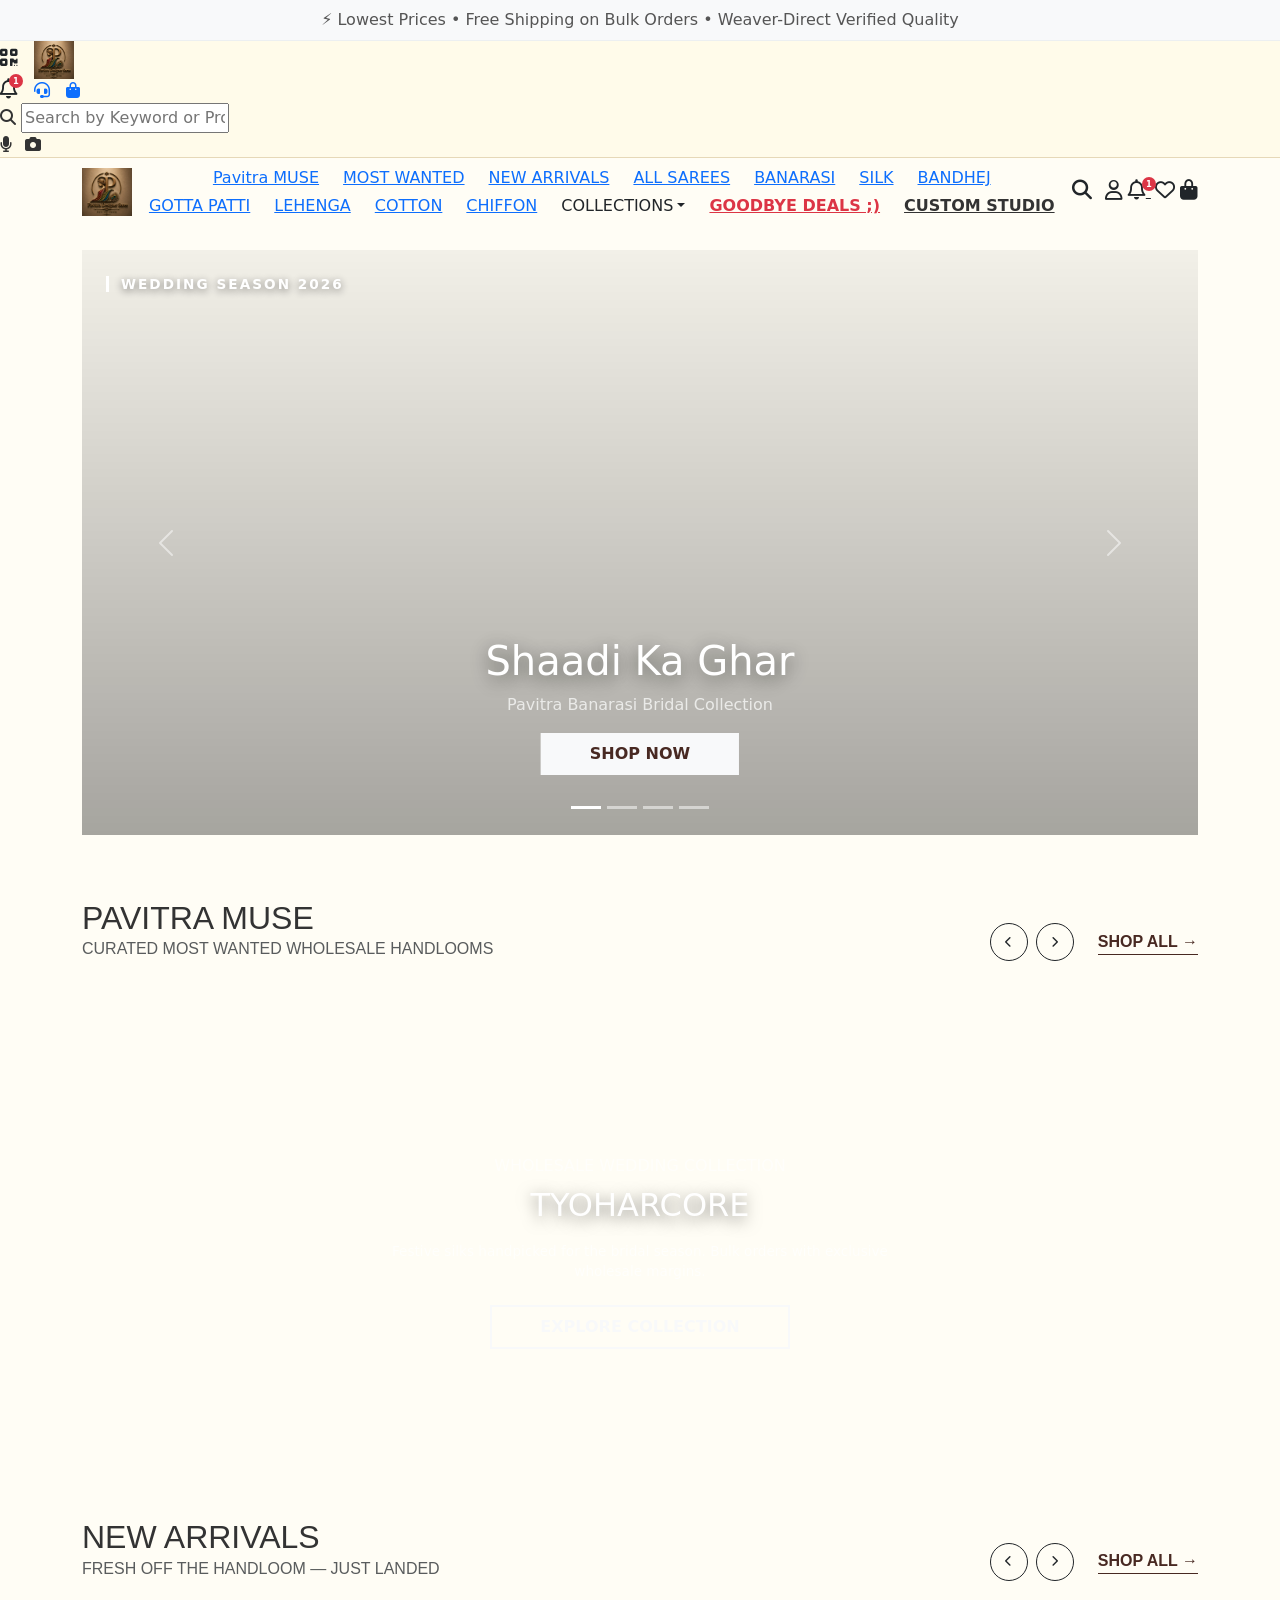
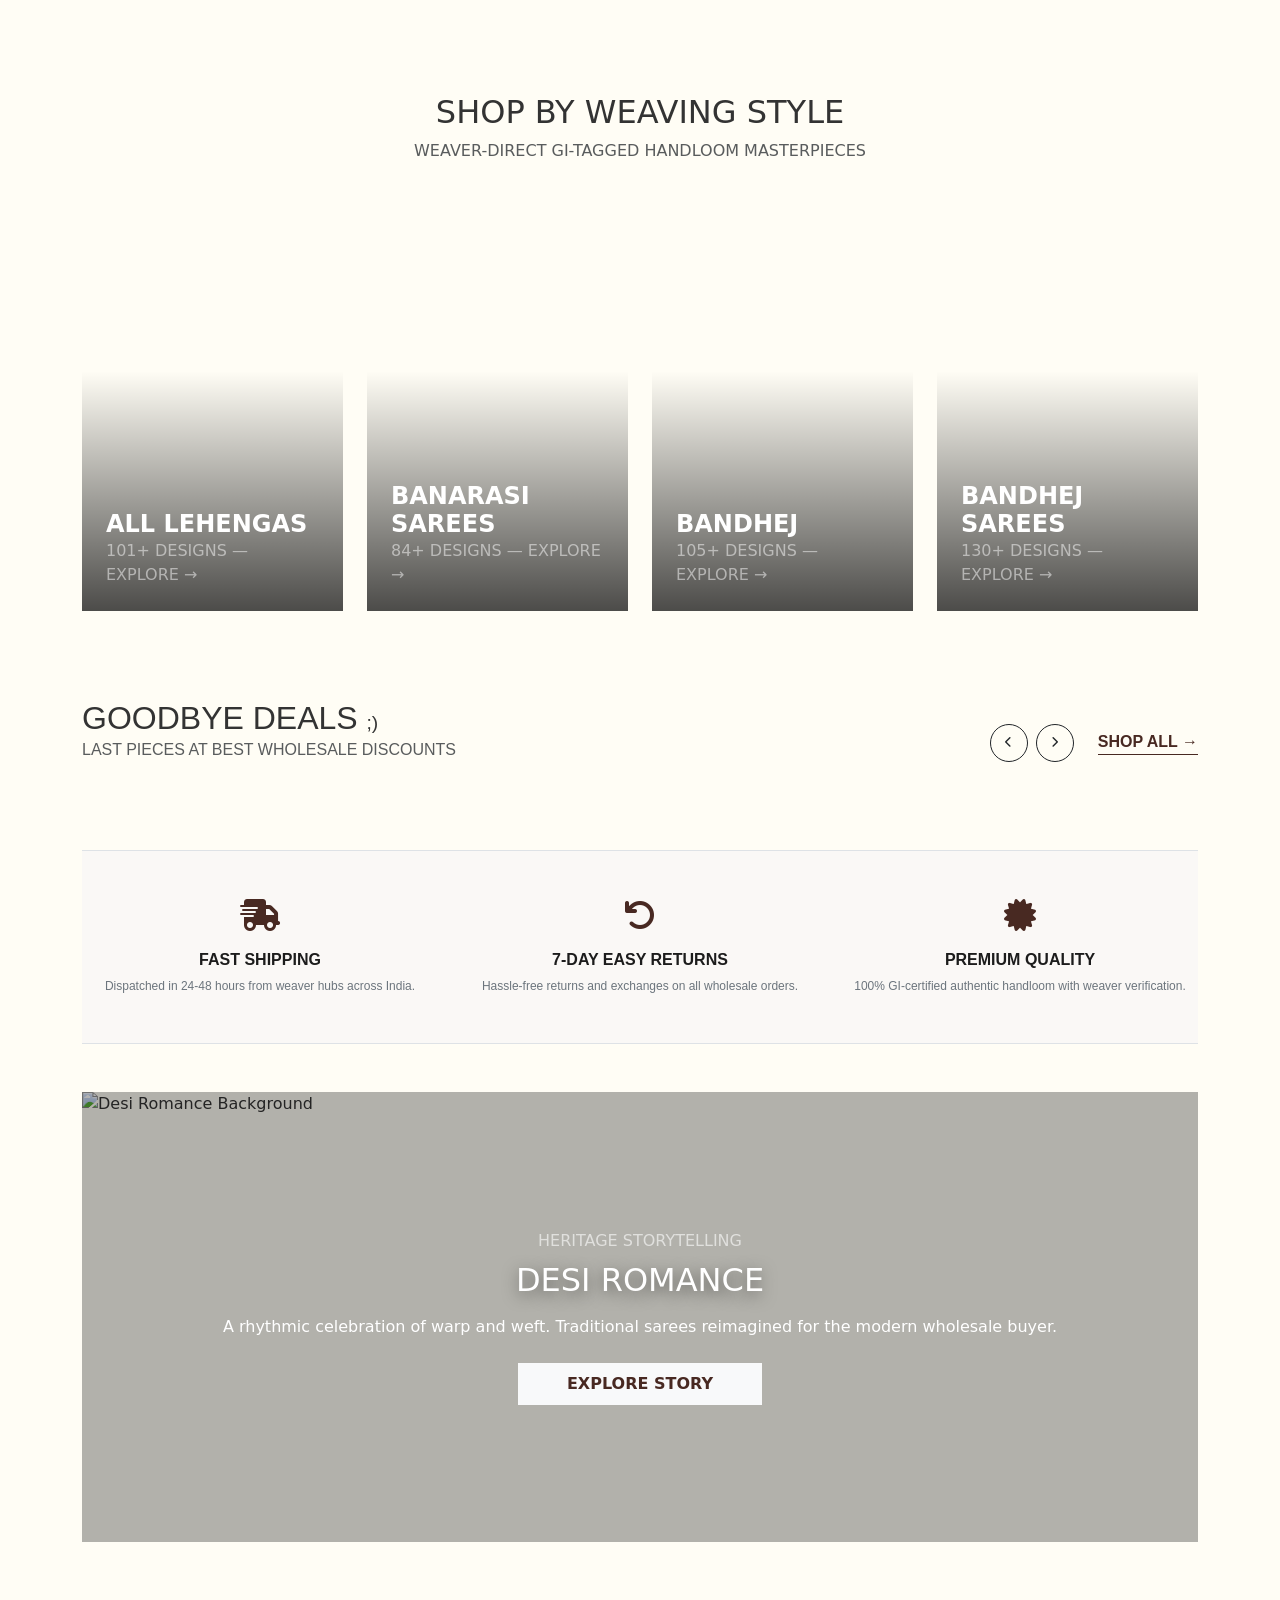
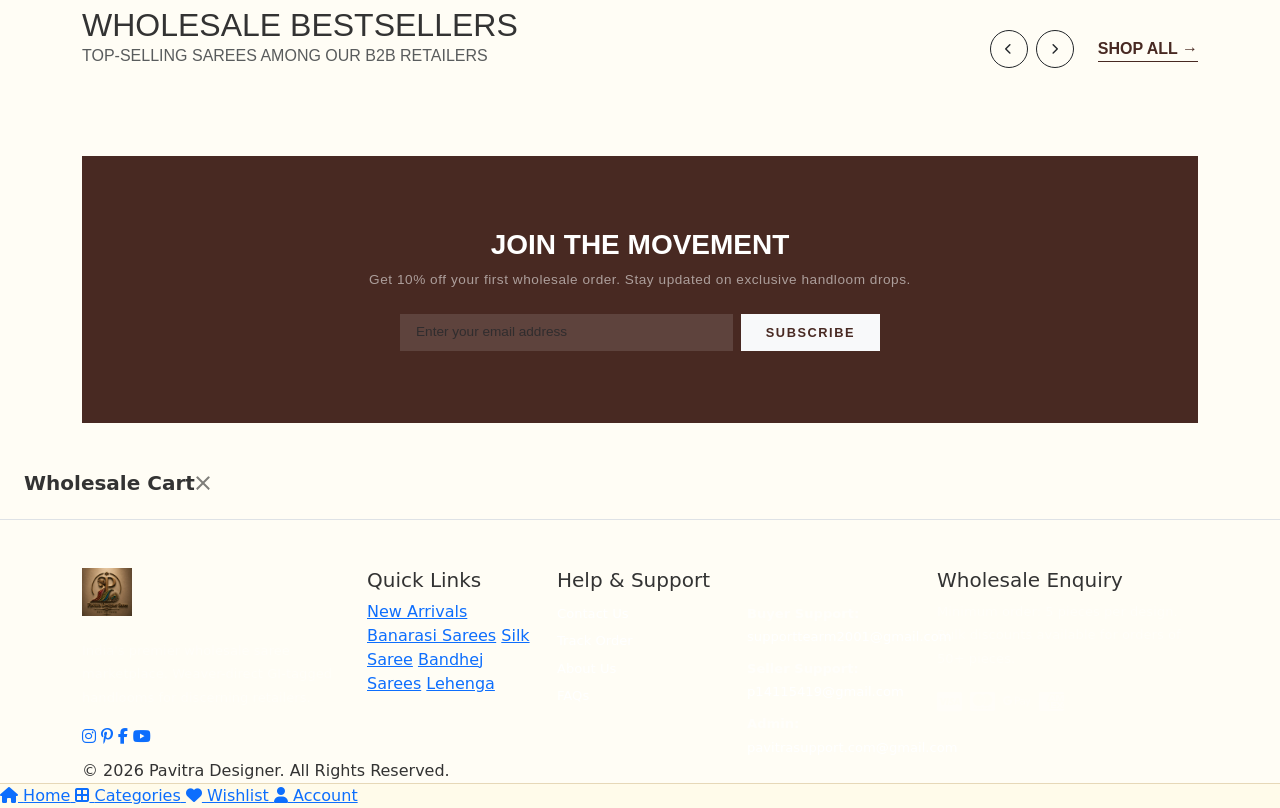
==== commit df1d59ce: "Apply Warm Cream Gold theme across entire app" ====
--- a/pavitra-app/app/src/main/assets/index.html
+++ b/pavitra-app/app/src/main/assets/index.html
@@ -14,13 +14,13 @@
     <meta property="og:site_name" content="Pavitra Designer">
     <meta property="og:url" content="http://pavitra-b2b-app-production.up.railway.app/">
     <title>Pavitra Designer Wholesale - Pavitra Style Shop</title>
-    <link href="https://cdn.jsdelivr.net/npm/bootstrap@5.3.3/dist/css/bootstrap.min.css" rel="stylesheet">
+    <link href="https://cdn.jsdelivr.net/npm/bootstrap@5.3.3/dist/css/bootstrap.min.css?v=1787154214.01276" rel="stylesheet">
     <link rel="stylesheet" href="https://cdnjs.cloudflare.com/ajax/libs/font-awesome/6.5.1/css/all.min.css">
     <link rel="preconnect" href="https://fonts.googleapis.com">
     <link rel="preconnect" href="https://fonts.gstatic.com" crossorigin>
     <link href="https://fonts.googleapis.com/css2?family=Inter:wght@300;400;500;600;700&family=Outfit:wght@400;500;600;700;800&family=Plus+Jakarta+Sans:wght@400;500;600;700;800&display=swap" rel="stylesheet">
-    <link rel="stylesheet" href="assets/css/pavitra.css?v=1784531520">
-    <link rel="stylesheet" href="assets/css/typography.css?v=1784531520">
+    <link rel="stylesheet" href="assets/css/pavitra.css?v=1787154214.01276">
+    <link rel="stylesheet" href="assets/css/typography.css?v=1787154214.01276">
     <script src="https://code.jquery.com/jquery-3.7.1.min.js"></script>
     <script src="https://checkout.razorpay.com/v1/checkout.js"></script>
     <script>
@@ -35,6 +35,12 @@
         }
     </script>
     <script src="https://cdn.jsdelivr.net/npm/jsqr@1.4.0/dist/jsQR.min.js"></script>
+    <style>
+        body { background-color: #FFFDF5 !important; color: #333; }
+        .pavitra-mobile-header, .meesho-mobile-header { background-color: #FFFBEA !important; border-bottom: 1.5px solid #E6D8B8 !important; }
+        .pavitra-mobile-nav, .meesho-mobile-nav { background-color: #FFFBEA !important; border-top: 1.5px solid #E6D8B8 !important; }
+        .pavitra-mobile-nav .nav-item.active span, .pavitra-mobile-nav .nav-item.active i { color: #c48a14 !important; }
+    </style>
 </head>
 <body>
     <div class="py-2 hide-on-mobile text-center" style="background-color: #F8F9FA; border-bottom: 1px solid #ECEFF1; color: #555;">
@@ -1956,3 +1962,5 @@
 </html>
 
 
+
+
